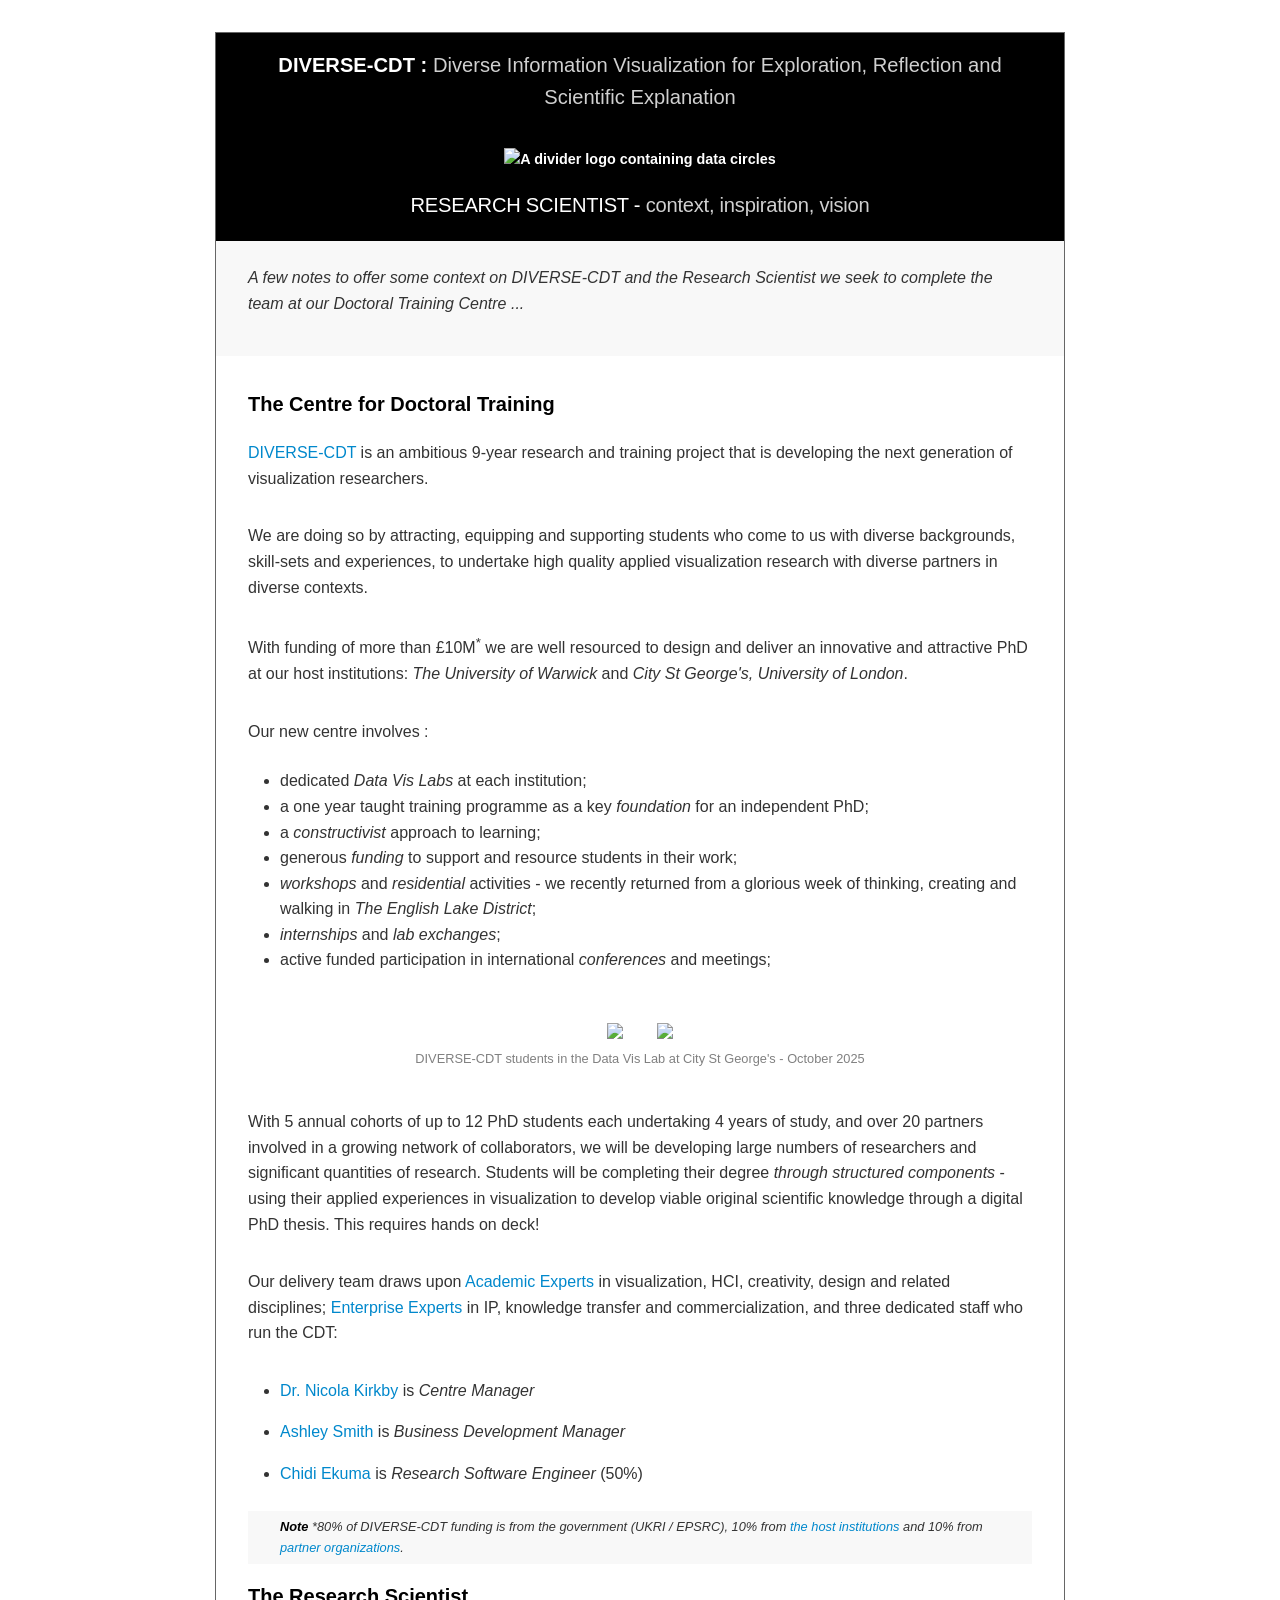
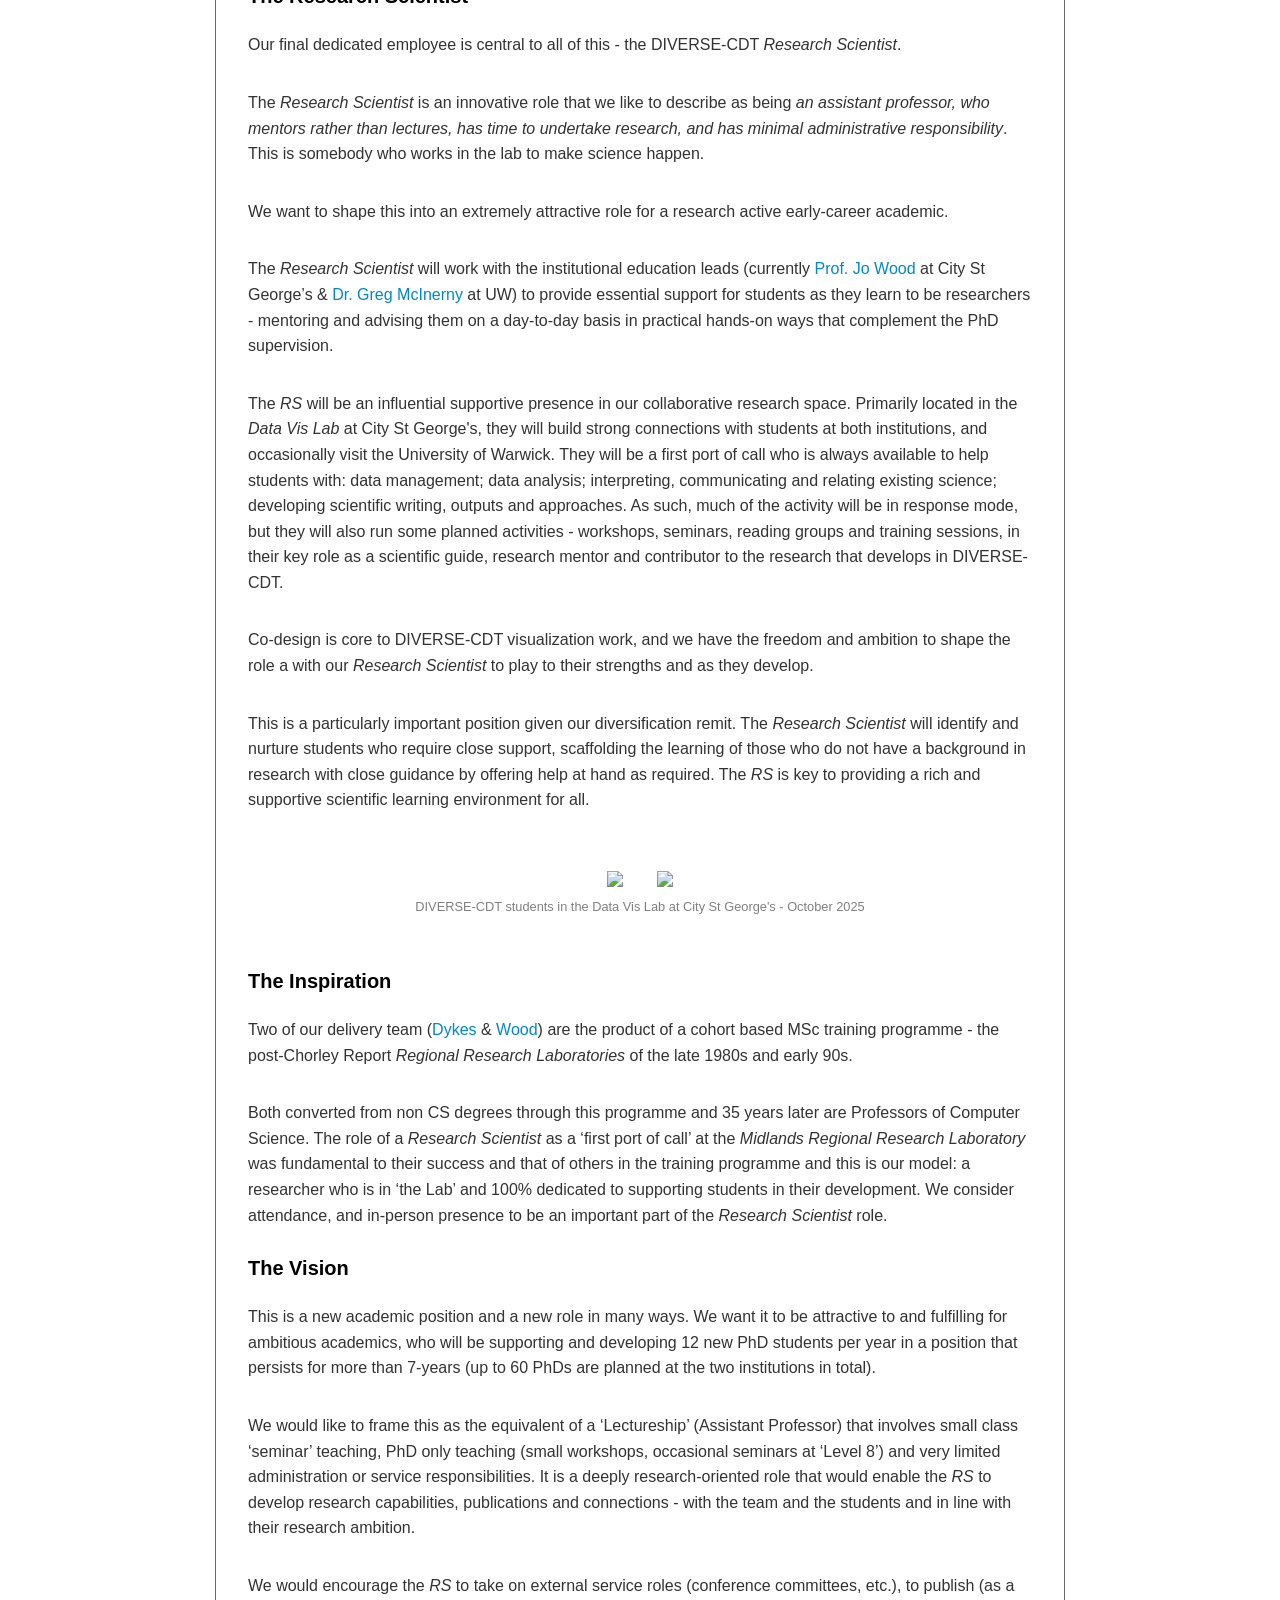
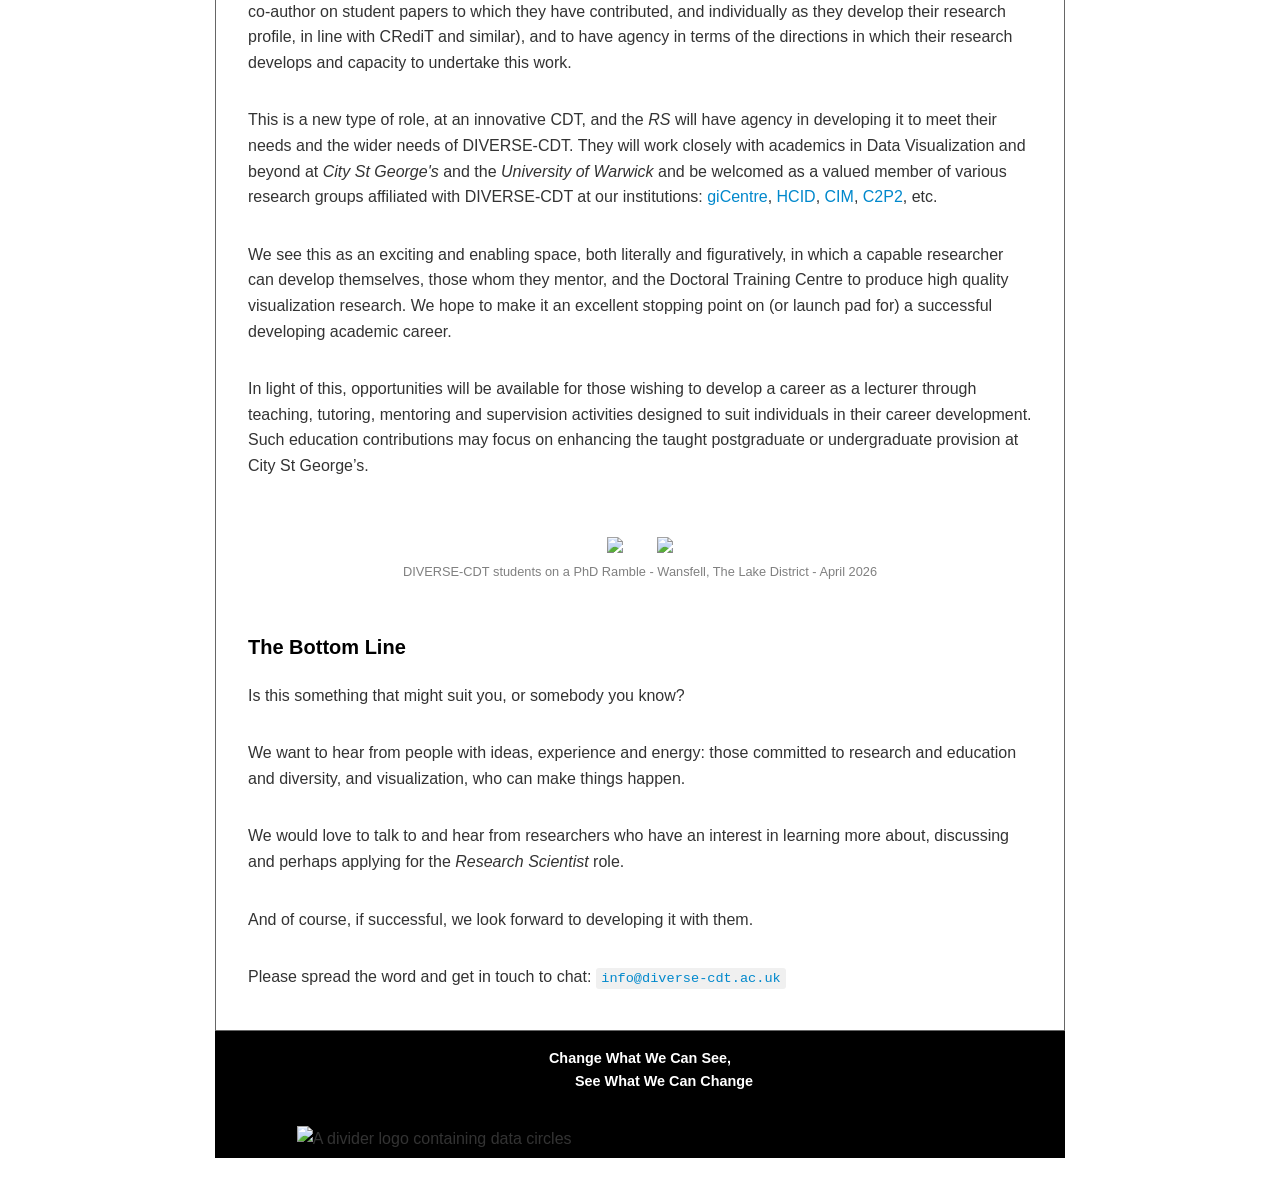
==== docs/researchScientist/index.html @ 960cd1f1 "adds grey sub-title" ====
<!DOCTYPE html><html><head>
      <title>index</title>
      <meta charset="utf-8">
      <meta name="viewport" content="width=device-width, initial-scale=1.0">
      
      <link rel="stylesheet" href="file:////Users/j.dykes/.vscode/extensions/gicentre.markdown-preview-enhanced-with-litvis-0.31.0/node_modules/mume-with-litvis/dependencies/katex/katex.min.css">
      
      
      
      
      
      
      
      
      
      <style>
      /**
 * prism.js Github theme based on GitHub's theme.
 * @author Sam Clarke
 */
code[class*="language-"],
pre[class*="language-"] {
  color: #333;
  background: none;
  font-family: Consolas, "Liberation Mono", Menlo, Courier, monospace;
  text-align: left;
  white-space: pre;
  word-spacing: normal;
  word-break: normal;
  word-wrap: normal;
  line-height: 1.4;

  -moz-tab-size: 8;
  -o-tab-size: 8;
  tab-size: 8;

  -webkit-hyphens: none;
  -moz-hyphens: none;
  -ms-hyphens: none;
  hyphens: none;
}

/* Code blocks */
pre[class*="language-"] {
  padding: .8em;
  overflow: auto;
  /* border: 1px solid #ddd; */
  border-radius: 3px;
  /* background: #fff; */
  background: #f5f5f5;
}

/* Inline code */
:not(pre) > code[class*="language-"] {
  padding: .1em;
  border-radius: .3em;
  white-space: normal;
  background: #f5f5f5;
}

.token.comment,
.token.blockquote {
  color: #969896;
}

.token.cdata {
  color: #183691;
}

.token.doctype,
.token.punctuation,
.token.variable,
.token.macro.property {
  color: #333;
}

.token.operator,
.token.important,
.token.keyword,
.token.rule,
.token.builtin {
  color: #a71d5d;
}

.token.string,
.token.url,
.token.regex,
.token.attr-value {
  color: #183691;
}

.token.property,
.token.number,
.token.boolean,
.token.entity,
.token.atrule,
.token.constant,
.token.symbol,
.token.command,
.token.code {
  color: #0086b3;
}

.token.tag,
.token.selector,
.token.prolog {
  color: #63a35c;
}

.token.function,
.token.namespace,
.token.pseudo-element,
.token.class,
.token.class-name,
.token.pseudo-class,
.token.id,
.token.url-reference .token.variable,
.token.attr-name {
  color: #795da3;
}

.token.entity {
  cursor: help;
}

.token.title,
.token.title .token.punctuation {
  font-weight: bold;
  color: #1d3e81;
}

.token.list {
  color: #ed6a43;
}

.token.inserted {
  background-color: #eaffea;
  color: #55a532;
}

.token.deleted {
  background-color: #ffecec;
  color: #bd2c00;
}

.token.bold {
  font-weight: bold;
}

.token.italic {
  font-style: italic;
}


/* JSON */
.language-json .token.property {
  color: #183691;
}

.language-markup .token.tag .token.punctuation {
  color: #333;
}

/* CSS */
code.language-css,
.language-css .token.function {
  color: #0086b3;
}

/* YAML */
.language-yaml .token.atrule {
  color: #63a35c;
}

code.language-yaml {
  color: #183691;
}

/* Ruby */
.language-ruby .token.function {
  color: #333;
}

/* Markdown */
.language-markdown .token.url {
  color: #795da3;
}

/* Makefile */
.language-makefile .token.symbol {
  color: #795da3;
}

.language-makefile .token.variable {
  color: #183691;
}

.language-makefile .token.builtin {
  color: #0086b3;
}

/* Bash */
.language-bash .token.keyword {
  color: #0086b3;
}

/* highlight */
pre[data-line] {
  position: relative;
  padding: 1em 0 1em 3em;
}
pre[data-line] .line-highlight-wrapper {
  position: absolute;
  top: 0;
  left: 0;
  background-color: transparent;
  display: block;
  width: 100%;
}

pre[data-line] .line-highlight {
  position: absolute;
  left: 0;
  right: 0;
  padding: inherit 0;
  margin-top: 1em;
  background: hsla(24, 20%, 50%,.08);
  background: linear-gradient(to right, hsla(24, 20%, 50%,.1) 70%, hsla(24, 20%, 50%,0));
  pointer-events: none;
  line-height: inherit;
  white-space: pre;
}

pre[data-line] .line-highlight:before, 
pre[data-line] .line-highlight[data-end]:after {
  content: attr(data-start);
  position: absolute;
  top: .4em;
  left: .6em;
  min-width: 1em;
  padding: 0 .5em;
  background-color: hsla(24, 20%, 50%,.4);
  color: hsl(24, 20%, 95%);
  font: bold 65%/1.5 sans-serif;
  text-align: center;
  vertical-align: .3em;
  border-radius: 999px;
  text-shadow: none;
  box-shadow: 0 1px white;
}

pre[data-line] .line-highlight[data-end]:after {
  content: attr(data-end);
  top: auto;
  bottom: .4em;
}html body{font-family:"Helvetica Neue",Helvetica,"Segoe UI",Arial,freesans,sans-serif;font-size:16px;line-height:1.6;color:#333;background-color:#fff;overflow:initial;box-sizing:border-box;word-wrap:break-word}html body>:first-child{margin-top:0}html body h1,html body h2,html body h3,html body h4,html body h5,html body h6{line-height:1.2;margin-top:1em;margin-bottom:16px;color:#000}html body h1{font-size:2.25em;font-weight:300;padding-bottom:.3em}html body h2{font-size:1.75em;font-weight:400;padding-bottom:.3em}html body h3{font-size:1.5em;font-weight:500}html body h4{font-size:1.25em;font-weight:600}html body h5{font-size:1.1em;font-weight:600}html body h6{font-size:1em;font-weight:600}html body h1,html body h2,html body h3,html body h4,html body h5{font-weight:600}html body h5{font-size:1em}html body h6{color:#5c5c5c}html body strong{color:#000}html body del{color:#5c5c5c}html body a:not([href]){color:inherit;text-decoration:none}html body a{color:#08c;text-decoration:none}html body a:hover{color:#00a3f5;text-decoration:none}html body img{max-width:100%}html body>p{margin-top:0;margin-bottom:16px;word-wrap:break-word}html body>ul,html body>ol{margin-bottom:16px}html body ul,html body ol{padding-left:2em}html body ul.no-list,html body ol.no-list{padding:0;list-style-type:none}html body ul ul,html body ul ol,html body ol ol,html body ol ul{margin-top:0;margin-bottom:0}html body li{margin-bottom:0}html body li.task-list-item{list-style:none}html body li>p{margin-top:0;margin-bottom:0}html body .task-list-item-checkbox{margin:0 .2em .25em -1.8em;vertical-align:middle}html body .task-list-item-checkbox:hover{cursor:pointer}html body blockquote{margin:16px 0;font-size:inherit;padding:0 15px;color:#5c5c5c;background-color:#f0f0f0;border-left:4px solid #d6d6d6}html body blockquote>:first-child{margin-top:0}html body blockquote>:last-child{margin-bottom:0}html body hr{height:4px;margin:32px 0;background-color:#d6d6d6;border:0 none}html body table{margin:10px 0 15px 0;border-collapse:collapse;border-spacing:0;display:block;width:100%;overflow:auto;word-break:normal;word-break:keep-all}html body table th{font-weight:bold;color:#000}html body table td,html body table th{border:1px solid #d6d6d6;padding:6px 13px}html body dl{padding:0}html body dl dt{padding:0;margin-top:16px;font-size:1em;font-style:italic;font-weight:bold}html body dl dd{padding:0 16px;margin-bottom:16px}html body code{font-family:Menlo,Monaco,Consolas,'Courier New',monospace;font-size:.85em !important;color:#000;background-color:#f0f0f0;border-radius:3px;padding:.2em 0}html body code::before,html body code::after{letter-spacing:-0.2em;content:"\00a0"}html body pre>code{padding:0;margin:0;font-size:.85em !important;word-break:normal;white-space:pre;background:transparent;border:0}html body .highlight{margin-bottom:16px}html body .highlight pre,html body pre{padding:1em;overflow:auto;font-size:.85em !important;line-height:1.45;border:#d6d6d6;border-radius:3px}html body .highlight pre{margin-bottom:0;word-break:normal}html body pre code,html body pre tt{display:inline;max-width:initial;padding:0;margin:0;overflow:initial;line-height:inherit;word-wrap:normal;background-color:transparent;border:0}html body pre code:before,html body pre tt:before,html body pre code:after,html body pre tt:after{content:normal}html body p,html body blockquote,html body ul,html body ol,html body dl,html body pre{margin-top:0;margin-bottom:16px}html body kbd{color:#000;border:1px solid #d6d6d6;border-bottom:2px solid #c7c7c7;padding:2px 4px;background-color:#f0f0f0;border-radius:3px}@media print{html body{background-color:#fff}html body h1,html body h2,html body h3,html body h4,html body h5,html body h6{color:#000;page-break-after:avoid}html body blockquote{color:#5c5c5c}html body pre{page-break-inside:avoid}html body table{display:table}html body img{display:block;max-width:100%;max-height:100%}html body pre,html body code{word-wrap:break-word;white-space:pre}}.markdown-preview{width:100%;height:100%;box-sizing:border-box}.markdown-preview .pagebreak,.markdown-preview .newpage{page-break-before:always}.markdown-preview pre.line-numbers{position:relative;padding-left:3.8em;counter-reset:linenumber}.markdown-preview pre.line-numbers>code{position:relative}.markdown-preview pre.line-numbers .line-numbers-rows{position:absolute;pointer-events:none;top:1em;font-size:100%;left:0;width:3em;letter-spacing:-1px;border-right:1px solid #999;-webkit-user-select:none;-moz-user-select:none;-ms-user-select:none;user-select:none}.markdown-preview pre.line-numbers .line-numbers-rows>span{pointer-events:none;display:block;counter-increment:linenumber}.markdown-preview pre.line-numbers .line-numbers-rows>span:before{content:counter(linenumber);color:#999;display:block;padding-right:.8em;text-align:right}.markdown-preview .mathjax-exps .MathJax_Display{text-align:center !important}.markdown-preview:not([for="preview"]) .code-chunk .btn-group{display:none}.markdown-preview:not([for="preview"]) .code-chunk .status{display:none}.markdown-preview:not([for="preview"]) .code-chunk .output-div{margin-bottom:16px}.markdown-preview .md-toc{padding:0}.markdown-preview .md-toc .md-toc-link-wrapper .md-toc-link{display:inline;padding:.25rem 0}.markdown-preview .md-toc .md-toc-link-wrapper .md-toc-link p,.markdown-preview .md-toc .md-toc-link-wrapper .md-toc-link div{display:inline}.markdown-preview .md-toc .md-toc-link-wrapper.highlighted .md-toc-link{font-weight:800}.scrollbar-style::-webkit-scrollbar{width:8px}.scrollbar-style::-webkit-scrollbar-track{border-radius:10px;background-color:transparent}.scrollbar-style::-webkit-scrollbar-thumb{border-radius:5px;background-color:rgba(150,150,150,0.66);border:4px solid rgba(150,150,150,0.66);background-clip:content-box}html body[for="html-export"]:not([data-presentation-mode]){position:relative;width:100%;height:100%;top:0;left:0;margin:0;padding:0;overflow:auto}html body[for="html-export"]:not([data-presentation-mode]) .markdown-preview{position:relative;top:0}@media screen and (min-width:914px){html body[for="html-export"]:not([data-presentation-mode]) .markdown-preview{padding:2em calc(50% - 457px + 2em)}}@media screen and (max-width:914px){html body[for="html-export"]:not([data-presentation-mode]) .markdown-preview{padding:2em}}@media screen and (max-width:450px){html body[for="html-export"]:not([data-presentation-mode]) .markdown-preview{font-size:14px !important;padding:1em}}@media print{html body[for="html-export"]:not([data-presentation-mode]) #sidebar-toc-btn{display:none}}html body[for="html-export"]:not([data-presentation-mode]) #sidebar-toc-btn{position:fixed;bottom:8px;left:8px;font-size:28px;cursor:pointer;color:inherit;z-index:99;width:32px;text-align:center;opacity:.4}html body[for="html-export"]:not([data-presentation-mode])[html-show-sidebar-toc] #sidebar-toc-btn{opacity:1}html body[for="html-export"]:not([data-presentation-mode])[html-show-sidebar-toc] .md-sidebar-toc{position:fixed;top:0;left:0;width:300px;height:100%;padding:32px 0 48px 0;font-size:14px;box-shadow:0 0 4px rgba(150,150,150,0.33);box-sizing:border-box;overflow:auto;background-color:inherit}html body[for="html-export"]:not([data-presentation-mode])[html-show-sidebar-toc] .md-sidebar-toc::-webkit-scrollbar{width:8px}html body[for="html-export"]:not([data-presentation-mode])[html-show-sidebar-toc] .md-sidebar-toc::-webkit-scrollbar-track{border-radius:10px;background-color:transparent}html body[for="html-export"]:not([data-presentation-mode])[html-show-sidebar-toc] .md-sidebar-toc::-webkit-scrollbar-thumb{border-radius:5px;background-color:rgba(150,150,150,0.66);border:4px solid rgba(150,150,150,0.66);background-clip:content-box}html body[for="html-export"]:not([data-presentation-mode])[html-show-sidebar-toc] .md-sidebar-toc a{text-decoration:none}html body[for="html-export"]:not([data-presentation-mode])[html-show-sidebar-toc] .md-sidebar-toc .md-toc{padding:0 16px}html body[for="html-export"]:not([data-presentation-mode])[html-show-sidebar-toc] .md-sidebar-toc .md-toc .md-toc-link-wrapper .md-toc-link{display:inline;padding:.25rem 0}html body[for="html-export"]:not([data-presentation-mode])[html-show-sidebar-toc] .md-sidebar-toc .md-toc .md-toc-link-wrapper .md-toc-link p,html body[for="html-export"]:not([data-presentation-mode])[html-show-sidebar-toc] .md-sidebar-toc .md-toc .md-toc-link-wrapper .md-toc-link div{display:inline}html body[for="html-export"]:not([data-presentation-mode])[html-show-sidebar-toc] .md-sidebar-toc .md-toc .md-toc-link-wrapper.highlighted .md-toc-link{font-weight:800}html body[for="html-export"]:not([data-presentation-mode])[html-show-sidebar-toc] .markdown-preview{left:300px;width:calc(100% -  300px);padding:2em calc(50% - 457px -  300px/2);margin:0;box-sizing:border-box}@media screen and (max-width:1274px){html body[for="html-export"]:not([data-presentation-mode])[html-show-sidebar-toc] .markdown-preview{padding:2em}}@media screen and (max-width:450px){html body[for="html-export"]:not([data-presentation-mode])[html-show-sidebar-toc] .markdown-preview{width:100%}}html body[for="html-export"]:not([data-presentation-mode]):not([html-show-sidebar-toc]) .markdown-preview{left:50%;transform:translateX(-50%)}html body[for="html-export"]:not([data-presentation-mode]):not([html-show-sidebar-toc]) .md-sidebar-toc{display:none}
/* Please visit the URL below for more information: */
/*   https://shd101wyy.github.io/markdown-preview-enhanced/#/customize-css */

      </style>
    </head>
    <body for="html-export">
      <div class="mume markdown-preview  ">
      
  <link href="https://fonts.googleapis.com/css2?family=Roboto&amp;display=swap" rel="stylesheet">
<style>
  body{font-family: 'Roboto', sans-serif; background-color:#f9f9f9}
    img {margin:1px; padding:1px; border:0px dashed #e0e0e0}
    p {padding-top:0.5em; padding-bottom:0.5em}
    h1 a {display:none}
    .footer {color:rgba(0,0,0,0) !important; font-size:0px}
    .footer a {color:rgba(0,0,0,0) !important; font-size:0px}
    .footer #text {display:none !important; font-size:0px}
    .footer a {display:none !important; font-size:0px}
    hr {height:10px; color:#f0c0c0; border:1px dashed #f0f0f0}
    /* h2 {background-color:#50ff6030; color:#f0f0f030; padding:0.5rem 2rem 0.5rem 2rem} */
</style>
<div style="border:1px solid #666; box-sizing: border-box; padding:0.rem; margin:0px">
<!-- <span id="edge" style="padding:0rem 1rem 0.px 1rem; margin:0px; background-color:#fdfd0d;display:block" markdown=1> -->
<span id="top" style="text-align:center; background-color:#000; color:#fff; padding:1rem 5% 0.25rem  5%; margin:0px;   letter-spacing: 20%; font-size:90%; font-weight:bold; display:block" markdown="1">
<span style="font-size:140%">DIVERSE-CDT : <span style="color:#d0d0d0; font-weight:normal">Diverse Information Visualization for Exploration, Reflection and Scientific Explanation</span>
<br><br></span>
<img alt="A divider logo containing data circles" src="https://jsndyks.github.io/diverse-cdt/eurovis/img/euroVis2026.logolong01.png" width="90%" style="margin-left:5%;margin-right:5%">
<span style="font-size:140%;display:block;padding:1rem 0rem 1rem 0rem;letter-spacing: -0.25px"><span style="color:#ffffff; font-weight:normal;">RESEARCH SCIENTIST - <span style="color:#d0d0d0">context, inspiration, vision</span></span></span>
</span>
<span style="display:block;padding:1rem 2rem 1rem 2rem; background-color:#f8f8f8; margin:0px">
<p><em>A few notes to offer some context on DIVERSE-CDT and the Research Scientist we seek to complete the team at our Doctoral Training Centre ...</em></p>
</span>
<!-- ## DIVERSE-CDT - Research Scientist Role -->
<span style="display:block;padding:1rem 2rem 1rem 2rem">
<h4>The Centre for Doctoral Training</h4>
<p><a href="https://diverse-cdt.ac.uk/">DIVERSE-CDT</a> is an ambitious 9-year research and training project that is developing the next generation of visualization researchers.</p>
<p>We are doing so by attracting, equipping and supporting students who come to us with diverse backgrounds, skill-sets and experiences, to undertake high quality applied visualization research with diverse partners in diverse contexts.</p>
<p>With funding of more than &#xA3;10M<sup>*</sup> we are well resourced to design and deliver an innovative and attractive PhD at our host institutions: <em>The University of Warwick</em> and <em>City St George&apos;s, University of London</em>.</p>
<p>Our new centre involves :</p>
<ul>
<li>dedicated <em>Data Vis Labs</em> at each institution;</li>
<li>a one year taught training programme as a key <em>foundation</em> for an independent PhD;</li>
<li>a <em>constructivist</em> approach to learning;</li>
<li>generous <em>funding</em> to support and resource students in their work;</li>
<li><em>workshops</em> and <em>residential</em> activities - we recently returned from a glorious week of thinking, creating and walking in <em>The English Lake District</em>;</li>
<li><em>internships</em> and <em>lab exchanges</em>;</li>
<li>active funded participation in international <em>conferences</em> and meetings;</li>
</ul>
<div style="padding:1rem 0rem 1rem 0rem; text-align:center">
<figure>
<img src="https://jsndyks.github.io/diverse-cdt/researchScientist/img/rs.rr.jpeg" width="46%" style="margin-left:0%;margin-right:2%">
<img src="https://jsndyks.github.io/diverse-cdt/researchScientist/img/rs.io.jpeg" width="46%" style="margin-left:2%;margin-right:0%">
<figcaption style="font-size:80%; color:#808080; text-align:center; width:100%">DIVERSE-CDT students in the Data Vis Lab at City St George&apos;s - October 2025</figcaption>
</figure>
</div>
<p>With 5 annual cohorts of up to 12 PhD students each undertaking 4 years of study, and over 20 partners involved in a growing network of collaborators, we will be developing large numbers of researchers and significant quantities of research. Students will be completing their degree <em>through structured components</em> - using their applied experiences in visualization to develop viable original scientific knowledge through a digital PhD thesis. This requires hands on deck!</p>
<p>Our delivery team draws upon <a href="https://diverse-cdt.ac.uk/leadership/">Academic Experts</a> in visualization, HCI, creativity, design and related disciplines; <a href="https://diverse-cdt.ac.uk/leadership/">Enterprise Experts</a> in IP, knowledge transfer and commercialization, and three dedicated staff who run the CDT:</p>
<ul>
<li>
<p><a href="https://diverse-cdt.ac.uk/team-member/dr-nicola-kirkby-diverse-cdt-centre-manager/">Dr. Nicola Kirkby</a> is <em>Centre Manager</em></p>
</li>
<li>
<p><a href="https://diverse-cdt.ac.uk/team-member/ashley-smith/">Ashley Smith</a> is <em>Business Development Manager</em></p>
</li>
<li>
<p><a href="https://diverse-cdt.ac.uk/team-member/chidi-ekuma/">Chidi Ekuma</a> is <em>Research Software Engineer</em> (50%)</p>
</li>
</ul>
<div style="font-size:80%; background-color:#f8f8f8; padding:0px 2rem 0px 2rem">
<p><em><strong>Note</strong> *80% of DIVERSE-CDT funding is from the government (UKRI / EPSRC), 10% from <a href="https://diverse-cdt.ac.uk/diverse-cdt-partners/">the host institutions</a> and 10% from <a href="https://diverse-cdt.ac.uk/partner-organisations/">partner organizations</a>.</em></p>
</div>
<h4>The Research Scientist</h4>
<p>Our final dedicated employee is central to all of this - the DIVERSE-CDT <em>Research Scientist</em>.</p>
<p>The <em>Research Scientist</em> is an innovative role that we like to describe as being <em>an assistant professor, who mentors rather than lectures, has time to undertake research, and has minimal administrative responsibility</em>. This is somebody who works in the lab to make science happen.</p>
<p>We want to shape this into an extremely attractive role for a research active early-career academic.</p>
<p>The <em>Research Scientist</em> will work with the institutional education leads (currently <a href="https://diverse-cdt.ac.uk/team-member/professor-jo-wood/">Prof. Jo Wood</a> at City St George&#x2019;s &amp; <a href="https://diverse-cdt.ac.uk/team-member/dr-greg-mcinerny/">Dr. Greg McInerny</a> at UW) to provide essential support for students as they learn to be researchers - mentoring and advising them on a day-to-day basis in practical hands-on ways that complement the PhD supervision.</p>
<p>The <em>RS</em> will be an influential supportive presence in our collaborative research space. Primarily located in the <em>Data Vis Lab</em> at City St George&apos;s, they will build strong connections with students at both institutions, and occasionally visit the University of Warwick. They will be a first port of call who is always available to help students with: data management; data analysis; interpreting, communicating and relating existing science;  developing scientific writing, outputs and approaches. As such, much of the activity will be in response mode, but they will also run some planned activities - workshops, seminars, reading groups and training sessions, in their key role as a scientific guide, research mentor and contributor to the research that develops in DIVERSE-CDT.</p>
<p>Co-design is core to DIVERSE-CDT visualization work, and we have the freedom and ambition to shape the role a with our <em>Research Scientist</em> to play to their strengths and as they develop.</p>
<p>This is a particularly important position given our diversification remit. The <em>Research Scientist</em> will identify and nurture students who require close support, scaffolding the learning of those who do not have a background in research with close guidance by offering help at hand as required. The <em>RS</em> is key to providing a rich and supportive scientific learning environment for all.</p>
<div style="padding:1rem 0rem 1rem 0rem; text-align:center">
<figure>
<img src="https://jsndyks.github.io/diverse-cdt/researchScientist/img/rs.am.jpeg" width="46%" style="margin-left:0%;margin-right:2%">
<img src="https://jsndyks.github.io/diverse-cdt/researchScientist/img/rs.sp.jpeg" width="46%" style="margin-left:2%;margin-right:0%">
<figcaption style="font-size:80%; color:#808080; text-align:center; width:100%">DIVERSE-CDT students in the Data Vis Lab at City St George&apos;s - October 2025</figcaption>
</figure>
</div>
<h4 class="mume-header" id="the-inspiration">The Inspiration</h4>

<p>Two of our delivery team (<a href="https://diverse-cdt.ac.uk/team-member/professor-jason-dykes/">Dykes</a> &amp; <a href="https://diverse-cdt.ac.uk/team-member/professor-jo-wood/">Wood</a>) are the product of a cohort based MSc training programme - the post-Chorley Report <em>Regional Research Laboratories</em> of the late 1980s and early 90s.</p>
<p>Both converted from non CS degrees through this programme and 35 years later are Professors of Computer Science. The role of a <em>Research Scientist</em> as a &#x2018;first port of call&#x2019; at the <em>Midlands Regional Research Laboratory</em> was fundamental to their success and that of others in the training programme and this is our model: a researcher who is in &#x2018;the Lab&#x2019; and 100% dedicated to supporting students in their development. We consider attendance, and in-person presence to be an important part of the <em>Research Scientist</em> role.</p>
<h4 class="mume-header" id="the-vision">The Vision</h4>

<p>This is a new academic position and a new role in many ways. We want it to be attractive to and fulfilling for ambitious academics, who will be supporting and developing 12 new PhD students per year in a position that persists for more than 7-years (up to 60 PhDs are planned at the two institutions in total).</p>
<p>We would like to frame this as the equivalent of a &#x2018;Lectureship&#x2019; (Assistant Professor) that involves small class &#x2018;seminar&#x2019; teaching, PhD only teaching (small workshops, occasional seminars at &#x2018;Level 8&#x2019;) and very limited administration or service responsibilities. It is a deeply research-oriented role that would enable the <em>RS</em> to develop research capabilities, publications and connections - with the team and the students and in line with their research ambition.</p>
<p>We would encourage the <em>RS</em> to take on external service roles (conference committees, etc.), to publish (as a co-author on student papers to which they have contributed, and individually as they develop their research profile, in line with CRediT and similar), and to have agency in terms of the directions in which their research develops and capacity to undertake this work.</p>
<p>This is a new type of role, at an innovative CDT, and the <em>RS</em> will have agency in developing it to meet their needs and the wider needs of DIVERSE-CDT. They will work closely with academics in Data Visualization and beyond at <em>City St George&apos;s</em> and the <em>University of Warwick</em> and be welcomed as a valued member of various research groups affiliated with DIVERSE-CDT at our institutions: <a href="https://www.gicentre.net/">giCentre</a>, <a href="https://www.hcid.city/">HCID</a>, <a href="https://warwick.ac.uk/fac/cross_fac/cim/">CIM</a>, <a href="https://www.bayes.citystgeorges.ac.uk/faculties-and-research/centres/creativity">C2P2</a>, etc.</p>
<p>We see this as an exciting and enabling space, both literally and figuratively, in which a capable researcher can develop themselves, those whom they mentor, and the Doctoral Training Centre to produce high quality visualization research. We hope to make it an excellent stopping point on (or launch pad for) a successful developing academic career.</p>
<p>In light of this, opportunities will be available for those wishing to develop a career as a lecturer through teaching, tutoring, mentoring and supervision activities designed to suit individuals in their career development. Such education contributions may focus on enhancing the taught postgraduate or undergraduate provision at City St George&#x2019;s.</p>
<div style="padding:1rem 0rem 1rem 0rem; text-align:center">
<figure>
<img src="https://jsndyks.github.io/diverse-cdt/researchScientist/img/rs.lakes.jpeg" width="46%" style="margin-left:0%;margin-right:2%">
<img src="https://jsndyks.github.io/diverse-cdt/researchScientist/img/rs.fells.jpeg" width="46%" style="margin-left:2%;margin-right:0%">
<figcaption style="font-size:80%; color:#808080; text-align:center; width:100%">DIVERSE-CDT students on a PhD Ramble - Wansfell, The Lake District - April 2026</figcaption>
</figure>
</div>
<h4 class="mume-header" id="the-bottom-line">The Bottom Line</h4>

<p>Is this something that might suit you, or somebody you know?</p>
<p>We want to hear from people with ideas, experience and energy: those committed to research and education and diversity, and visualization, who can make things happen.</p>
<p>We would love to talk to and hear from researchers who have an interest in learning more about, discussing and perhaps applying for the <em>Research Scientist</em> role.</p>
<p>And of course, if successful, we look forward to developing it with them.</p>
<p>Please spread the word and get in touch to chat: <code><a href="mailto:info@diverse-cdt.ac.uk">info@diverse-cdt.ac.uk</a></code></p>
</span></div>
<div style="text-align:center; background-color:#000; color:#fff; padding:1rem 5% 0.25rem  5%; margin:0;   letter-spacing: 20%; font-size:90%; font-weight:bold">
Change What We Can See,<br>&#xA0;&#xA0;&#xA0;&#xA0;&#xA0;&#xA0;&#xA0;&#xA0;&#xA0;&#xA0;&#xA0;&#xA0;See What We Can Change
<br><br></div>
<div style="padding:0.25rem 5% 0.25rem  5%; margin:0; background-color:#000">
<img alt="A divider logo containing data circles" src="https://jsndyks.github.io/diverse-cdt/eurovis/img/euroVis2026.logolong02.png" width="90%" style="margin-left:5%;margin-right:5%">
</div>

      </div>
      
      
    
    
    
    
    
    
    
    
  
    </body></html>
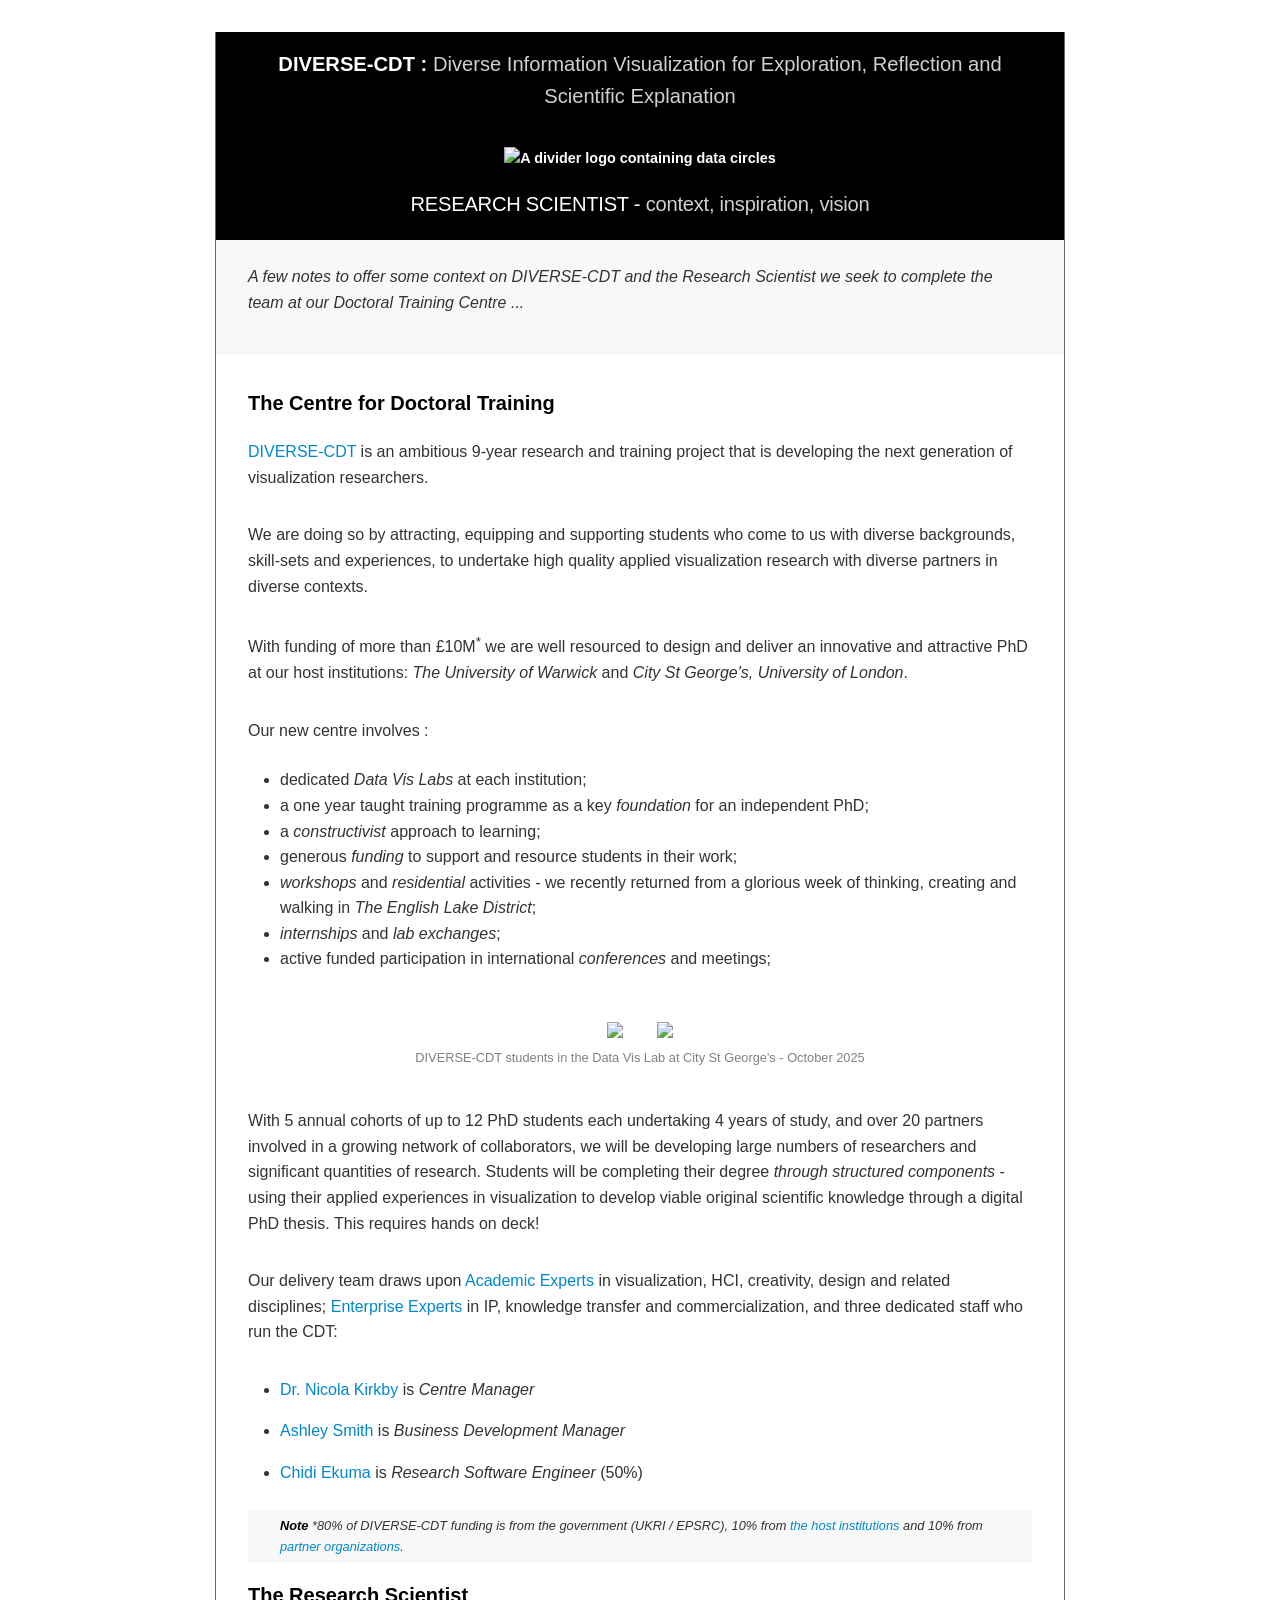
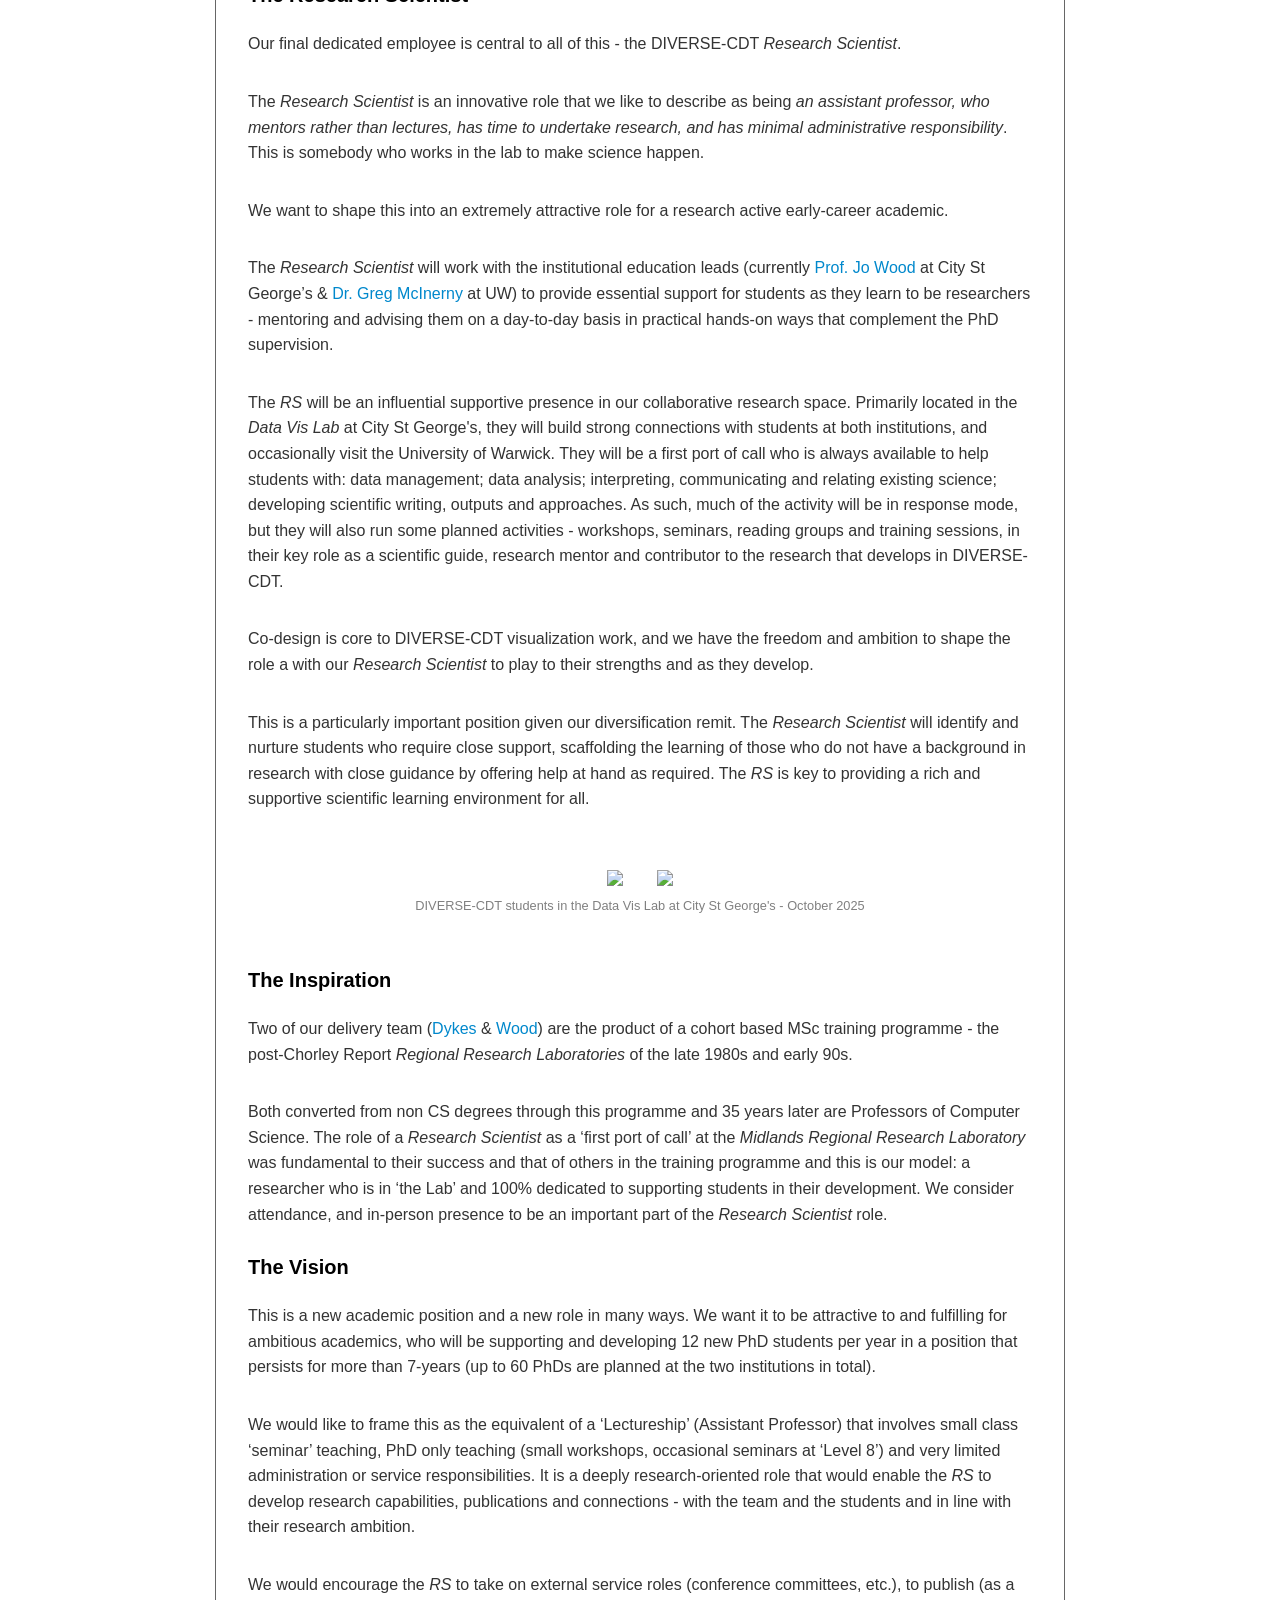
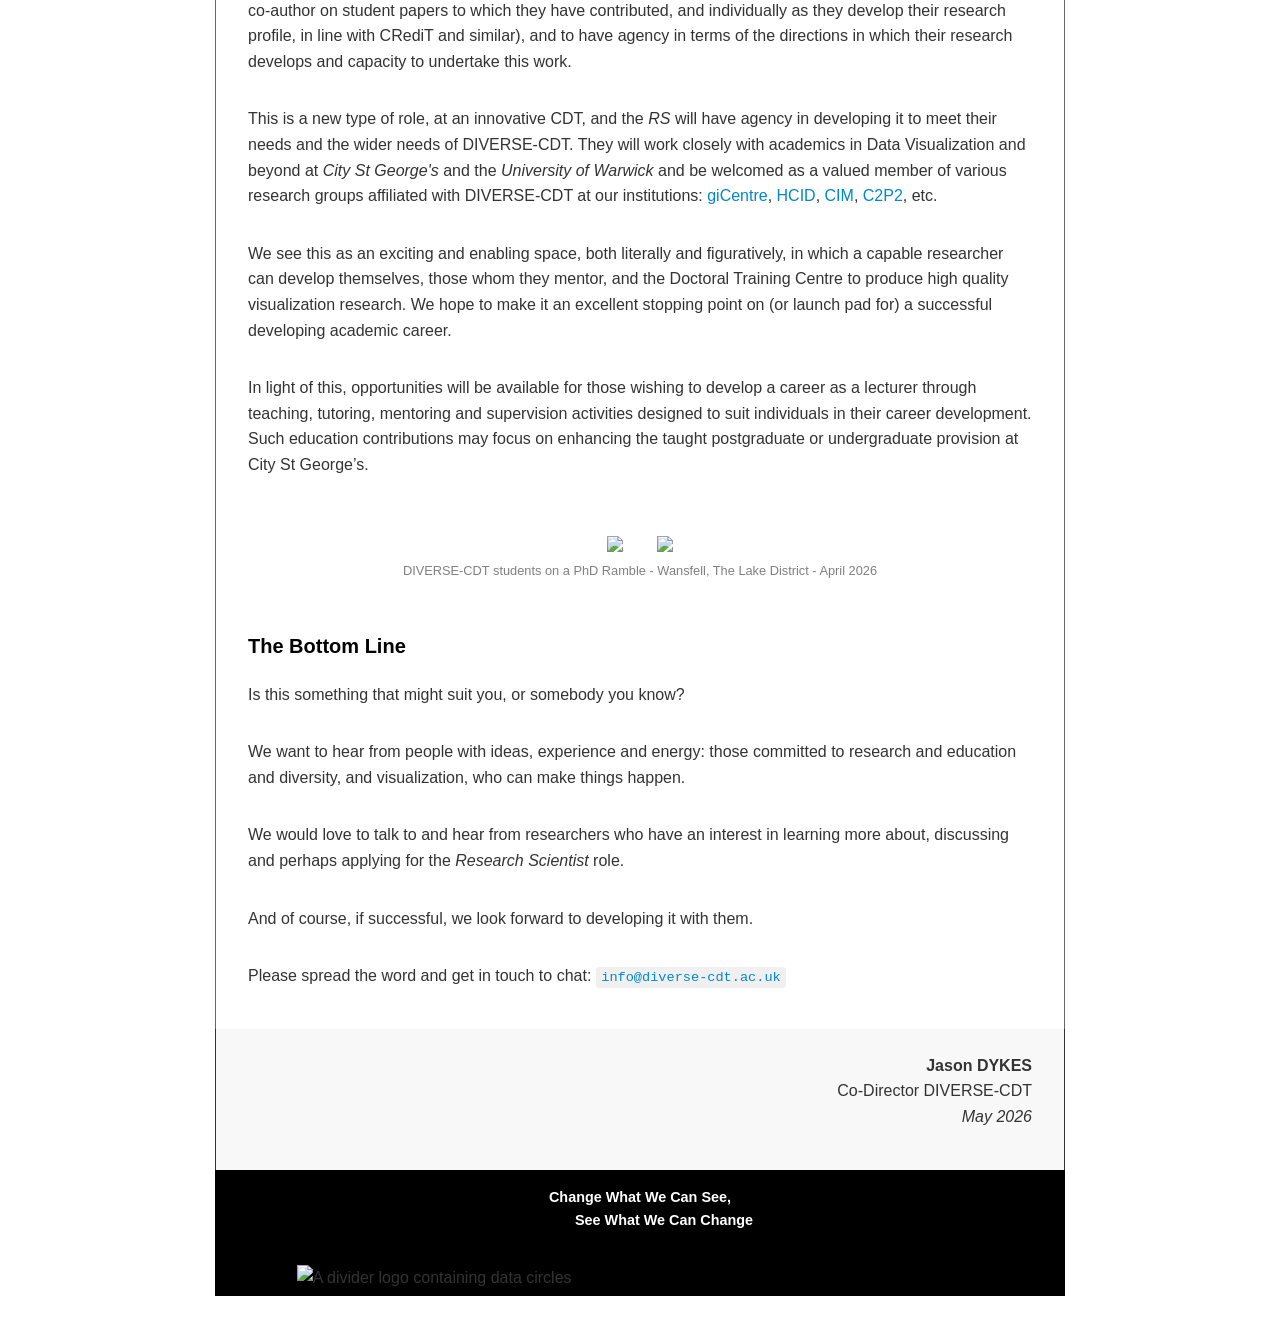
==== commit f8bf9ce6: "updates borders" ====
--- a/docs/researchScientist/index.html
+++ b/docs/researchScientist/index.html
@@ -275,7 +275,7 @@
     hr {height:10px; color:#f0c0c0; border:1px dashed #f0f0f0}
     /* h2 {background-color:#50ff6030; color:#f0f0f030; padding:0.5rem 2rem 0.5rem 2rem} */
 </style>
-<div style="border:1px solid #666; box-sizing: border-box; padding:0.rem; margin:0px">
+<div style="border:1px solid #666; box-sizing: border-box; padding:0.rem; margin:0px; border-top:none; border-bottom:none">
 <!-- <span id="edge" style="padding:0rem 1rem 0.px 1rem; margin:0px; background-color:#fdfd0d;display:block" markdown=1> -->
 <span id="top" style="text-align:center; background-color:#000; color:#fff; padding:1rem 5% 0.25rem  5%; margin:0px;   letter-spacing: 20%; font-size:90%; font-weight:bold; display:block" markdown="1">
 <span style="font-size:140%">DIVERSE-CDT : <span style="color:#d0d0d0; font-weight:normal">Diverse Information Visualization for Exploration, Reflection and Scientific Explanation</span>
@@ -367,6 +367,9 @@
 <p>And of course, if successful, we look forward to developing it with them.</p>
 <p>Please spread the word and get in touch to chat: <code><a href="mailto:info@diverse-cdt.ac.uk">info@diverse-cdt.ac.uk</a></code></p>
 </span></div>
+<span style="display:block;padding:1rem 2rem 1rem 2rem; background-color:#f8f8f8; margin:0px; text-align:right; border:none; border-left:1px solid; border-right:1px solid;">
+<p><b>Jason DYKES</b><br>Co-Director DIVERSE-CDT<br><i>May 2026</i></p>
+</span>
 <div style="text-align:center; background-color:#000; color:#fff; padding:1rem 5% 0.25rem  5%; margin:0;   letter-spacing: 20%; font-size:90%; font-weight:bold">
 Change What We Can See,<br>&#xA0;&#xA0;&#xA0;&#xA0;&#xA0;&#xA0;&#xA0;&#xA0;&#xA0;&#xA0;&#xA0;&#xA0;See What We Can Change
 <br><br></div>
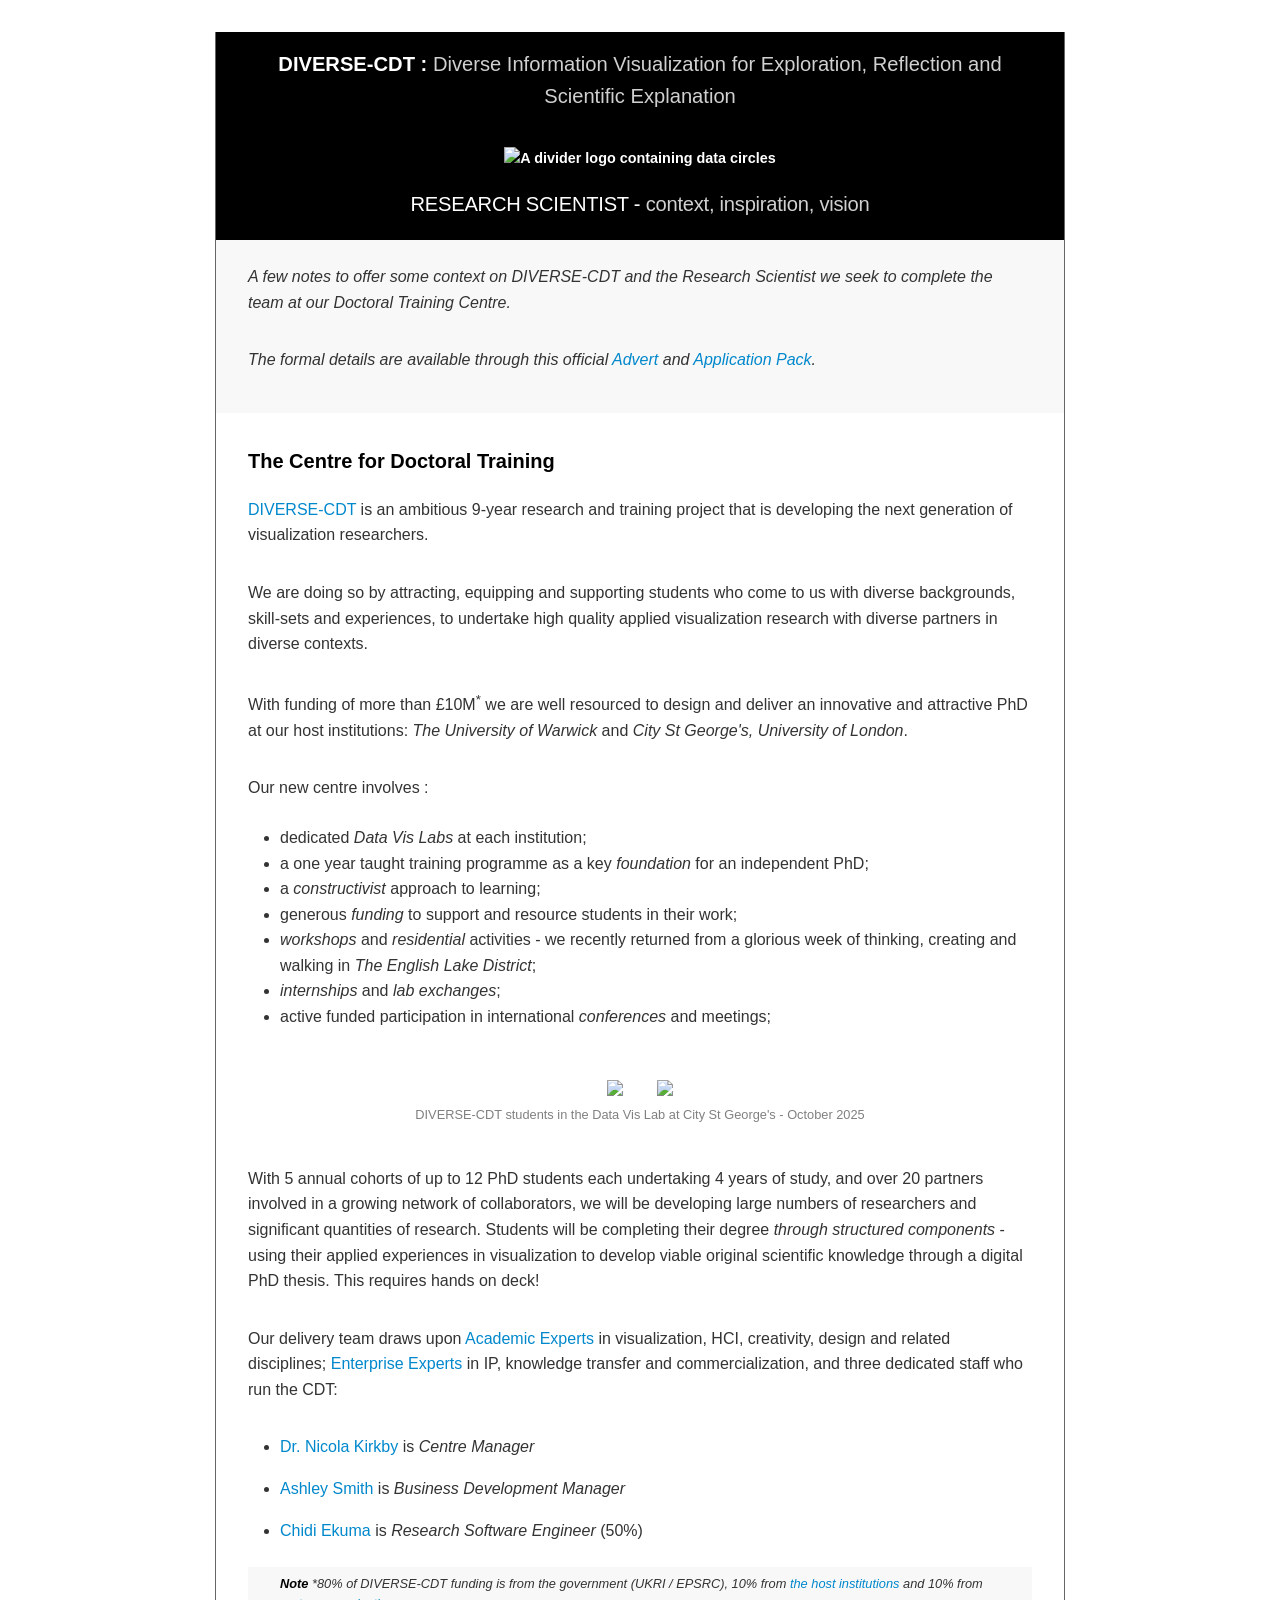
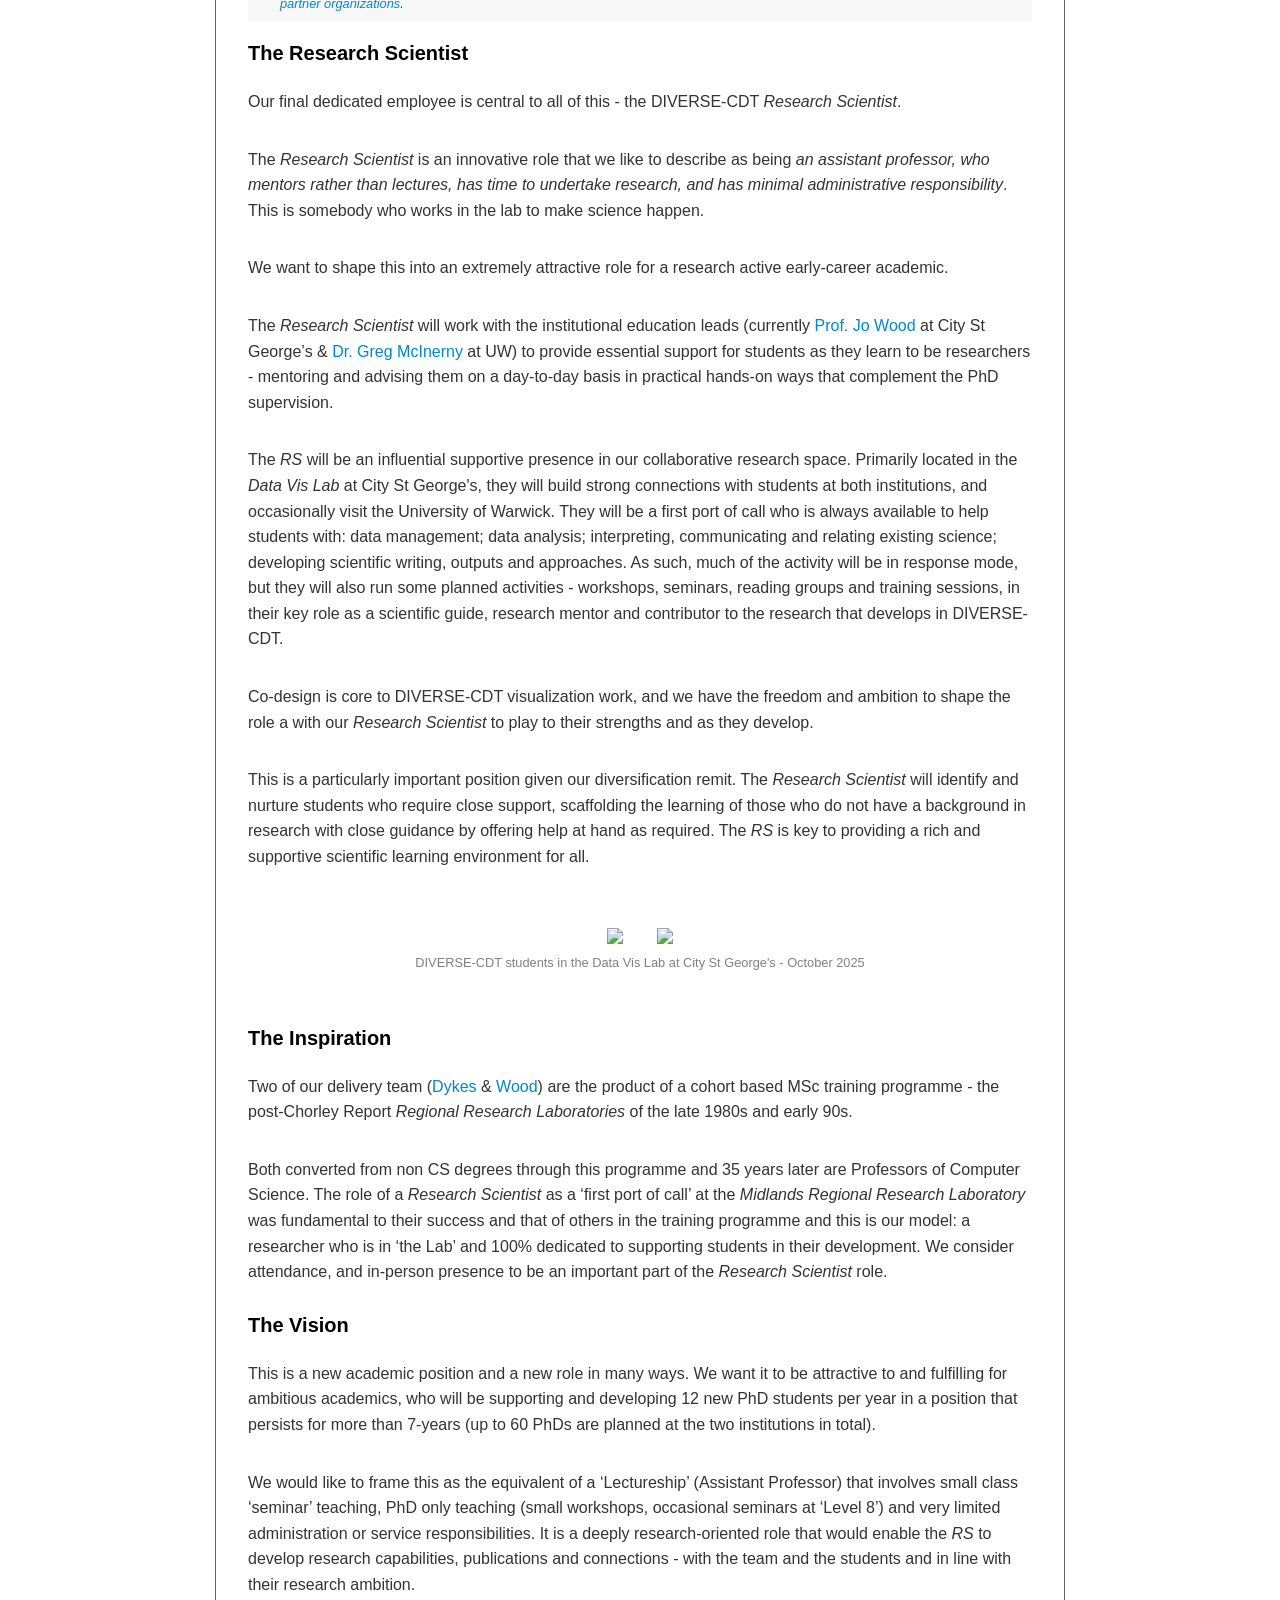
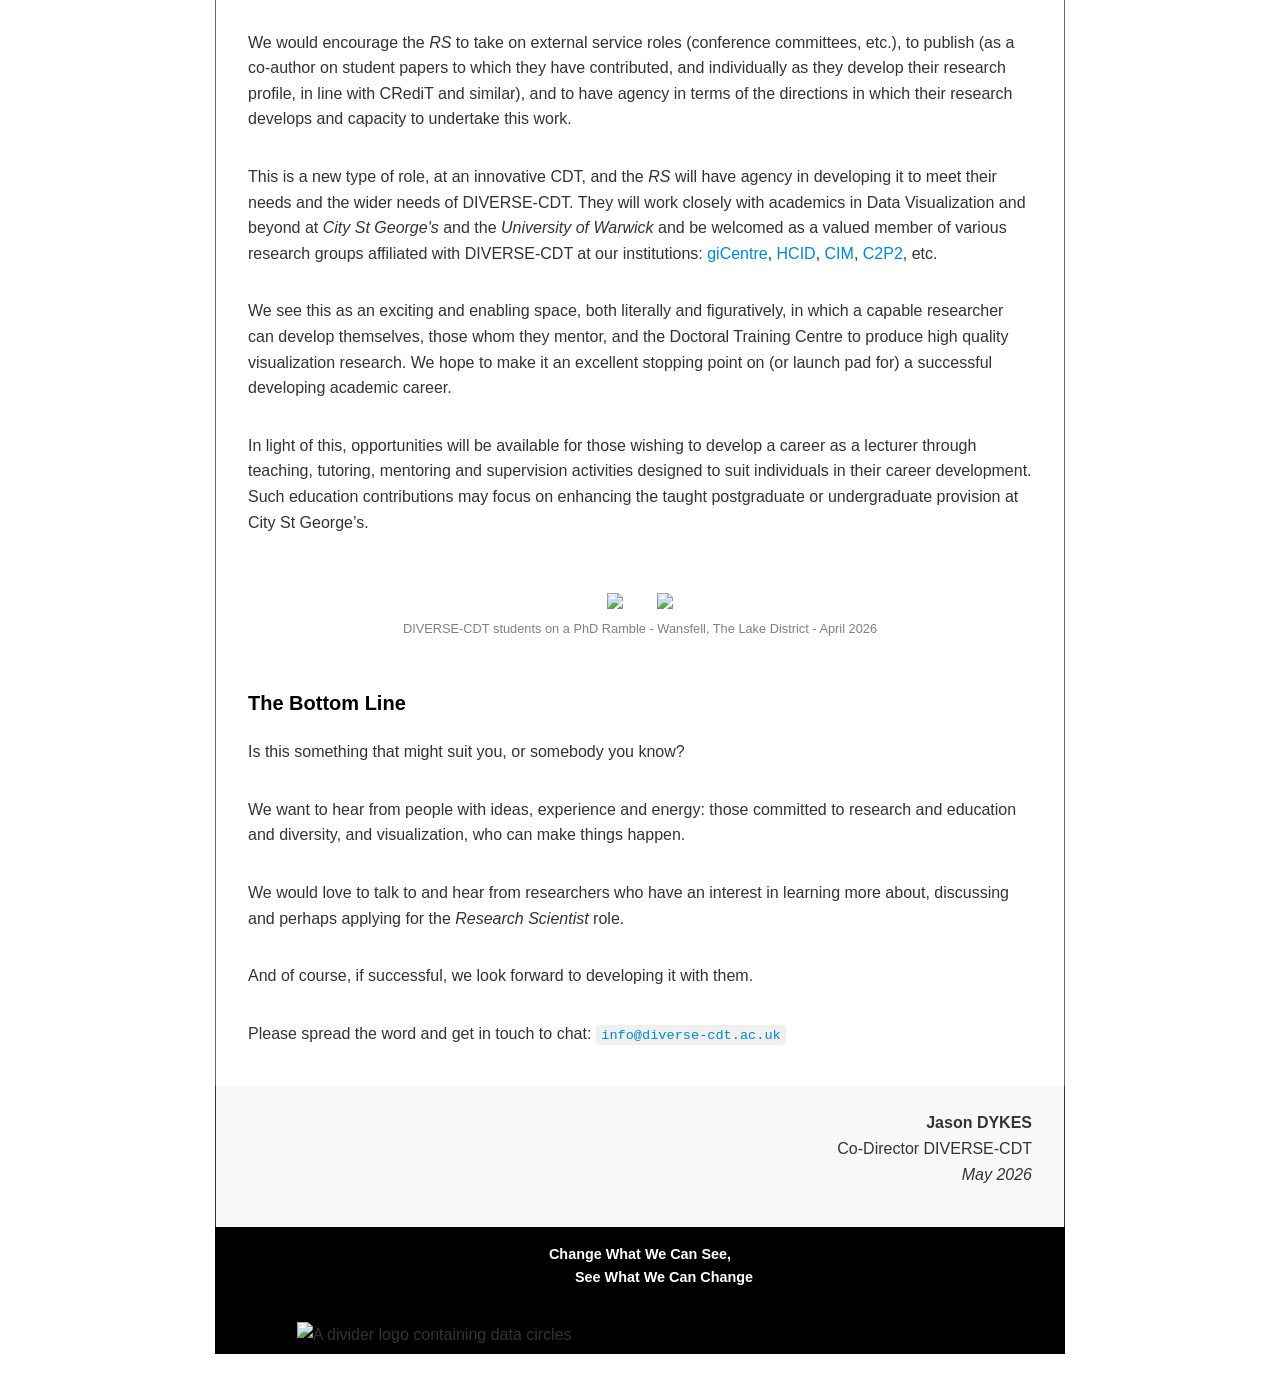
==== commit 6297dc4b: "adds HTML page" ====
--- a/docs/researchScientist/index.html
+++ b/docs/researchScientist/index.html
@@ -263,6 +263,7 @@
       <div class="mume markdown-preview  ">
       
   <link href="https://fonts.googleapis.com/css2?family=Roboto&amp;display=swap" rel="stylesheet">
+  <title>DIVERSE-CDT : Research Scientist</title>
 <style>
   body{font-family: 'Roboto', sans-serif; background-color:#f9f9f9}
     img {margin:1px; padding:1px; border:0px dashed #e0e0e0}
@@ -284,7 +285,8 @@
 <span style="font-size:140%;display:block;padding:1rem 0rem 1rem 0rem;letter-spacing: -0.25px"><span style="color:#ffffff; font-weight:normal;">RESEARCH SCIENTIST - <span style="color:#d0d0d0">context, inspiration, vision</span></span></span>
 </span>
 <span style="display:block;padding:1rem 2rem 1rem 2rem; background-color:#f8f8f8; margin:0px">
-<p><em>A few notes to offer some context on DIVERSE-CDT and the Research Scientist we seek to complete the team at our Doctoral Training Centre ...</em></p>
+<p><em>A few notes to offer some context on DIVERSE-CDT and the Research Scientist we seek to complete the team at our Doctoral Training Centre.</em></p>
+<p><em>The formal details are available through this official <a href="https://jobs.citystgeorges.ac.uk/en/sites/CX_1001#en/sites/CX_1001/job/100188/">Advert</a> and <a href="https://cityuni.sharepoint.com/sites/cs_recruitdirectory/Shared%20Documents/Forms/AllItems.aspx?id=%2Fsites%2Fcs%5Frecruitdirectory%2FShared%20Documents%2FJob%20Descriptions%20PDF%2FOracle%2F100188%20Research%20Scientist%20JD%2Epdf&amp;parent=%2Fsites%2Fcs%5Frecruitdirectory%2FShared%20Documents%2FJob%20Descriptions%20PDF%2FOracle&amp;p=true&amp;ct=1780913704045&amp;or=OWA%2DNT%2DMail&amp;cid=02eae1ca%2D5da9%2Df76c%2Dd323%2D90ba1fbd2e42&amp;ga=1&amp;LOF=1">Application Pack</a>.</em></p>
 </span>
 <!-- ## DIVERSE-CDT - Research Scientist Role -->
 <span style="display:block;padding:1rem 2rem 1rem 2rem">
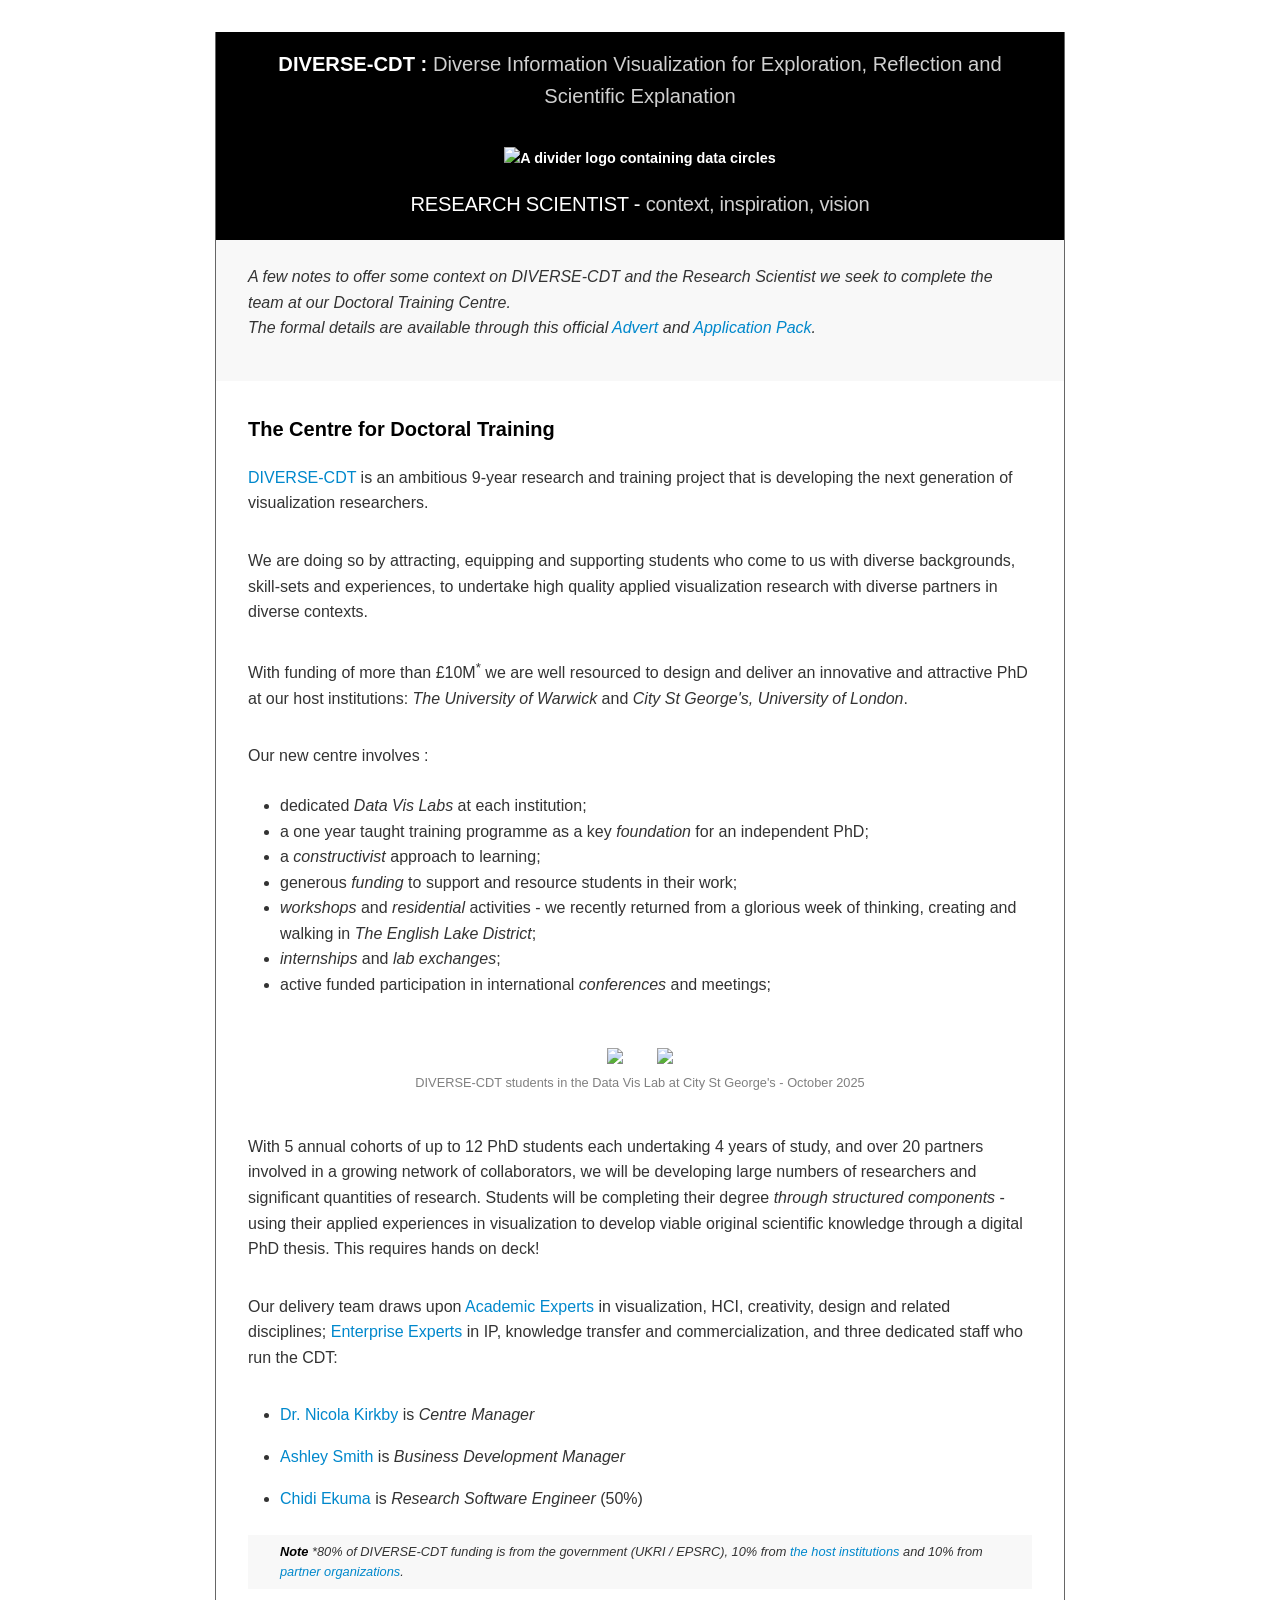
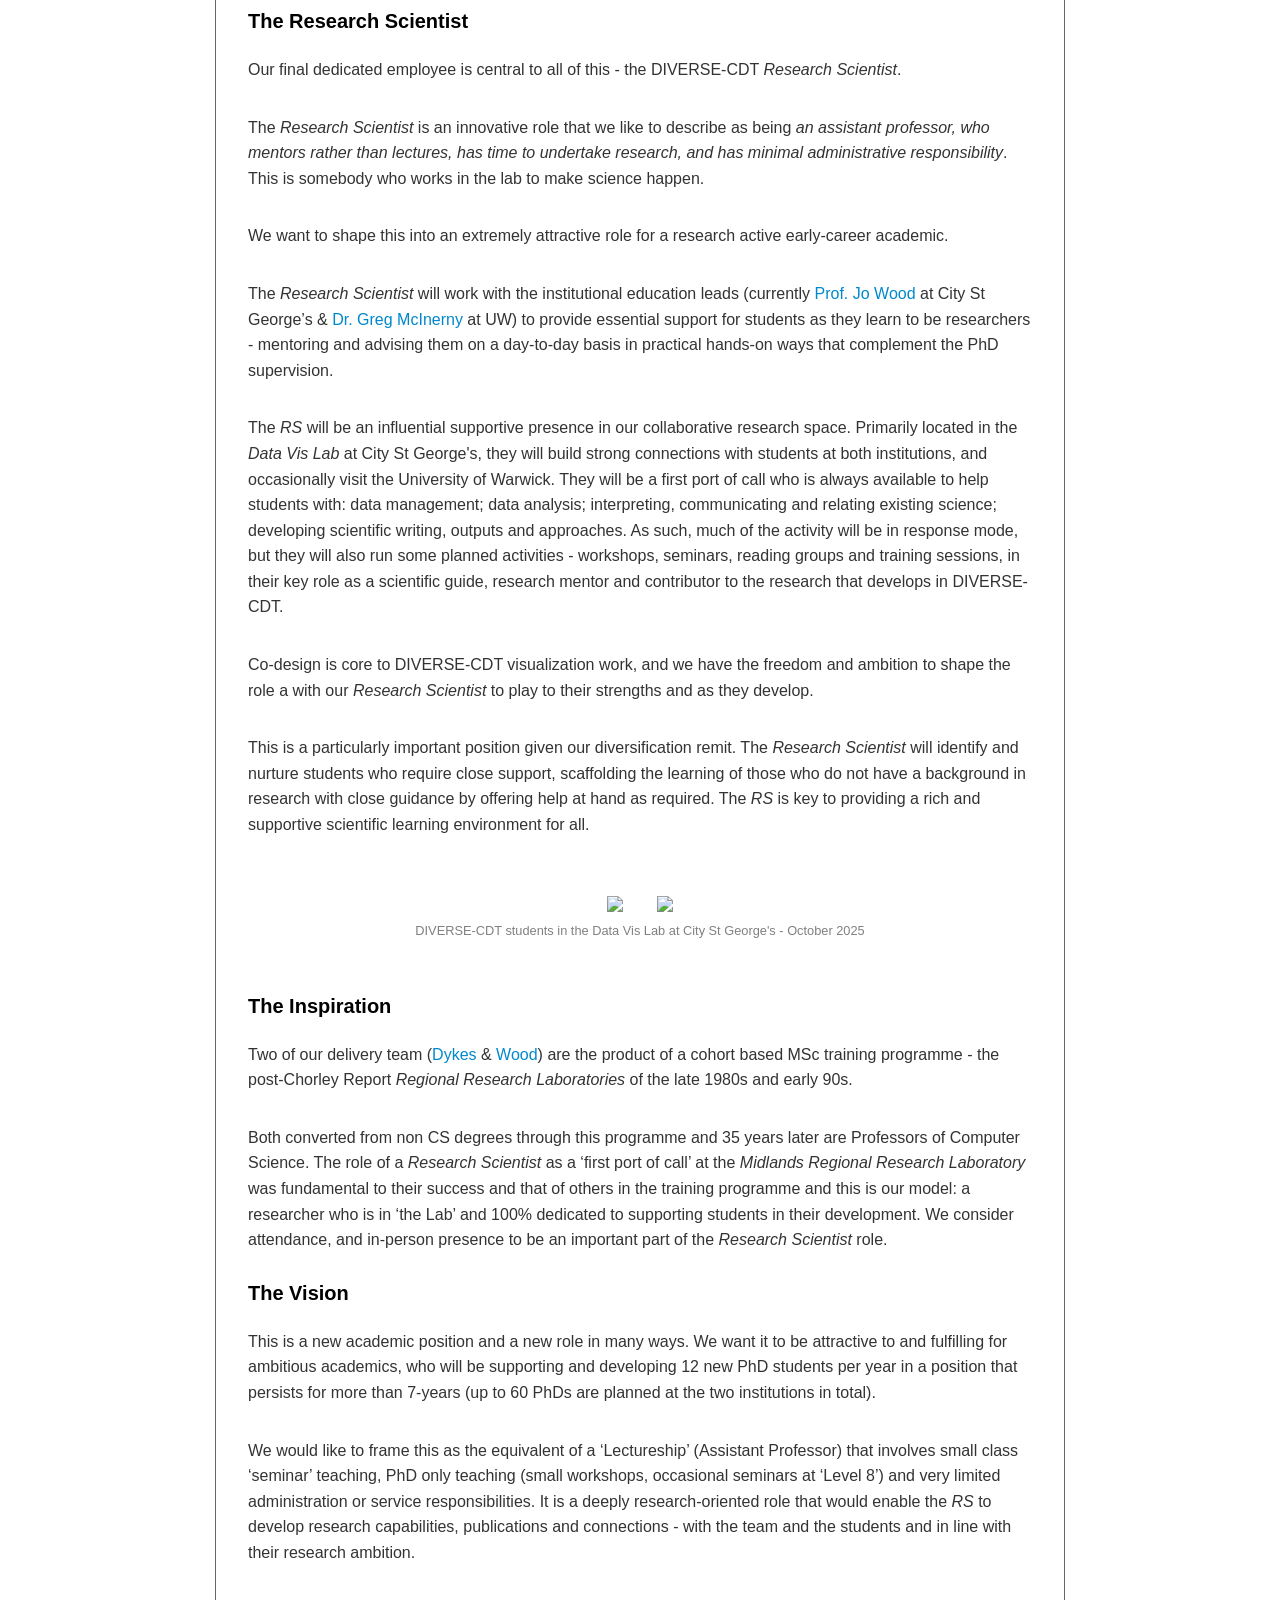
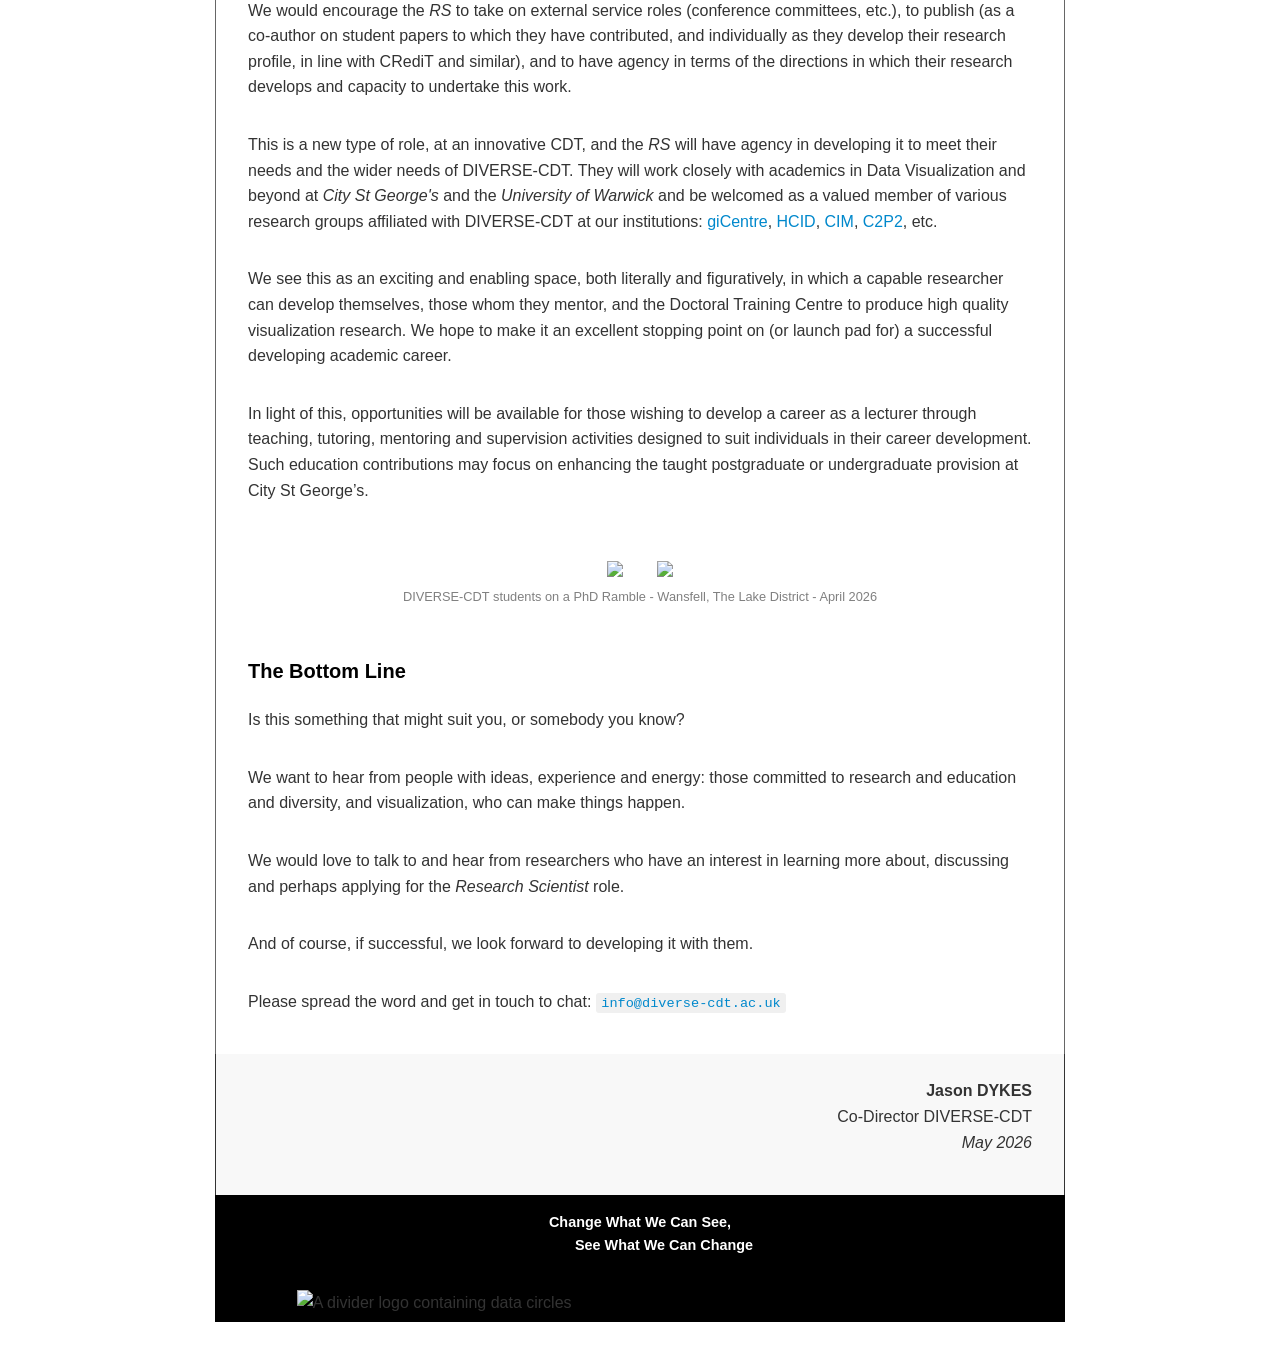
==== commit 36c064b5: "updates RS page" ====
--- a/docs/researchScientist/index.html
+++ b/docs/researchScientist/index.html
@@ -285,8 +285,8 @@
 <span style="font-size:140%;display:block;padding:1rem 0rem 1rem 0rem;letter-spacing: -0.25px"><span style="color:#ffffff; font-weight:normal;">RESEARCH SCIENTIST - <span style="color:#d0d0d0">context, inspiration, vision</span></span></span>
 </span>
 <span style="display:block;padding:1rem 2rem 1rem 2rem; background-color:#f8f8f8; margin:0px">
-<p><em>A few notes to offer some context on DIVERSE-CDT and the Research Scientist we seek to complete the team at our Doctoral Training Centre.</em></p>
-<p><em>The formal details are available through this official <a href="https://jobs.citystgeorges.ac.uk/en/sites/CX_1001#en/sites/CX_1001/job/100188/">Advert</a> and <a href="https://cityuni.sharepoint.com/sites/cs_recruitdirectory/Shared%20Documents/Forms/AllItems.aspx?id=%2Fsites%2Fcs%5Frecruitdirectory%2FShared%20Documents%2FJob%20Descriptions%20PDF%2FOracle%2F100188%20Research%20Scientist%20JD%2Epdf&amp;parent=%2Fsites%2Fcs%5Frecruitdirectory%2FShared%20Documents%2FJob%20Descriptions%20PDF%2FOracle&amp;p=true&amp;ct=1780913704045&amp;or=OWA%2DNT%2DMail&amp;cid=02eae1ca%2D5da9%2Df76c%2Dd323%2D90ba1fbd2e42&amp;ga=1&amp;LOF=1">Application Pack</a>.</em></p>
+<p><em>A few notes to offer some context on DIVERSE-CDT and the Research Scientist we seek to complete the team at our Doctoral Training Centre.</em><br>
+<em>The formal details are available through this official <a href="https://jobs.citystgeorges.ac.uk/en/sites/CX_1001#en/sites/CX_1001/job/100188/">Advert</a> and <a href="https://cityuni.sharepoint.com/sites/cs_recruitdirectory/Shared%20Documents/Forms/AllItems.aspx?id=%2Fsites%2Fcs%5Frecruitdirectory%2FShared%20Documents%2FJob%20Descriptions%20PDF%2FOracle%2F100188%20Research%20Scientist%20JD%2Epdf&amp;parent=%2Fsites%2Fcs%5Frecruitdirectory%2FShared%20Documents%2FJob%20Descriptions%20PDF%2FOracle&amp;p=true&amp;ct=1780913704045&amp;or=OWA%2DNT%2DMail&amp;cid=02eae1ca%2D5da9%2Df76c%2Dd323%2D90ba1fbd2e42&amp;ga=1&amp;LOF=1">Application Pack</a>.</em></p>
 </span>
 <!-- ## DIVERSE-CDT - Research Scientist Role -->
 <span style="display:block;padding:1rem 2rem 1rem 2rem">
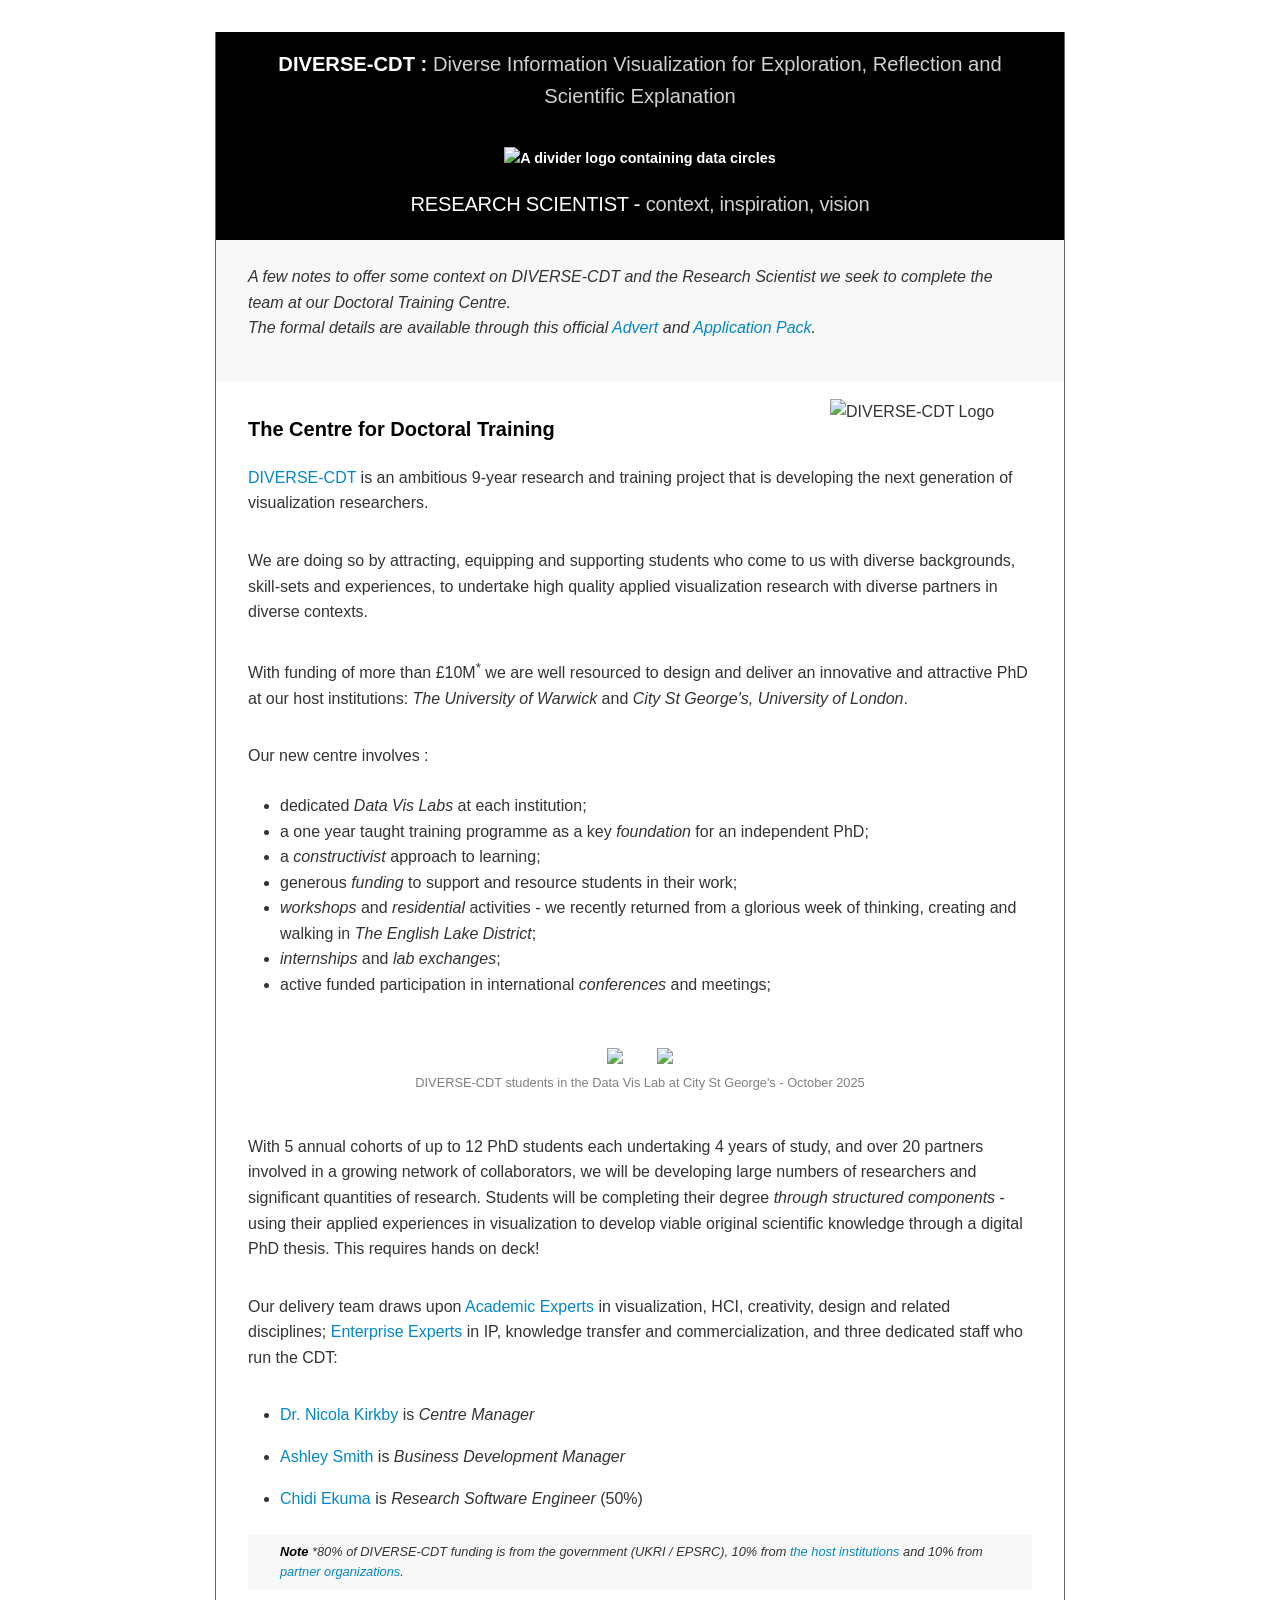
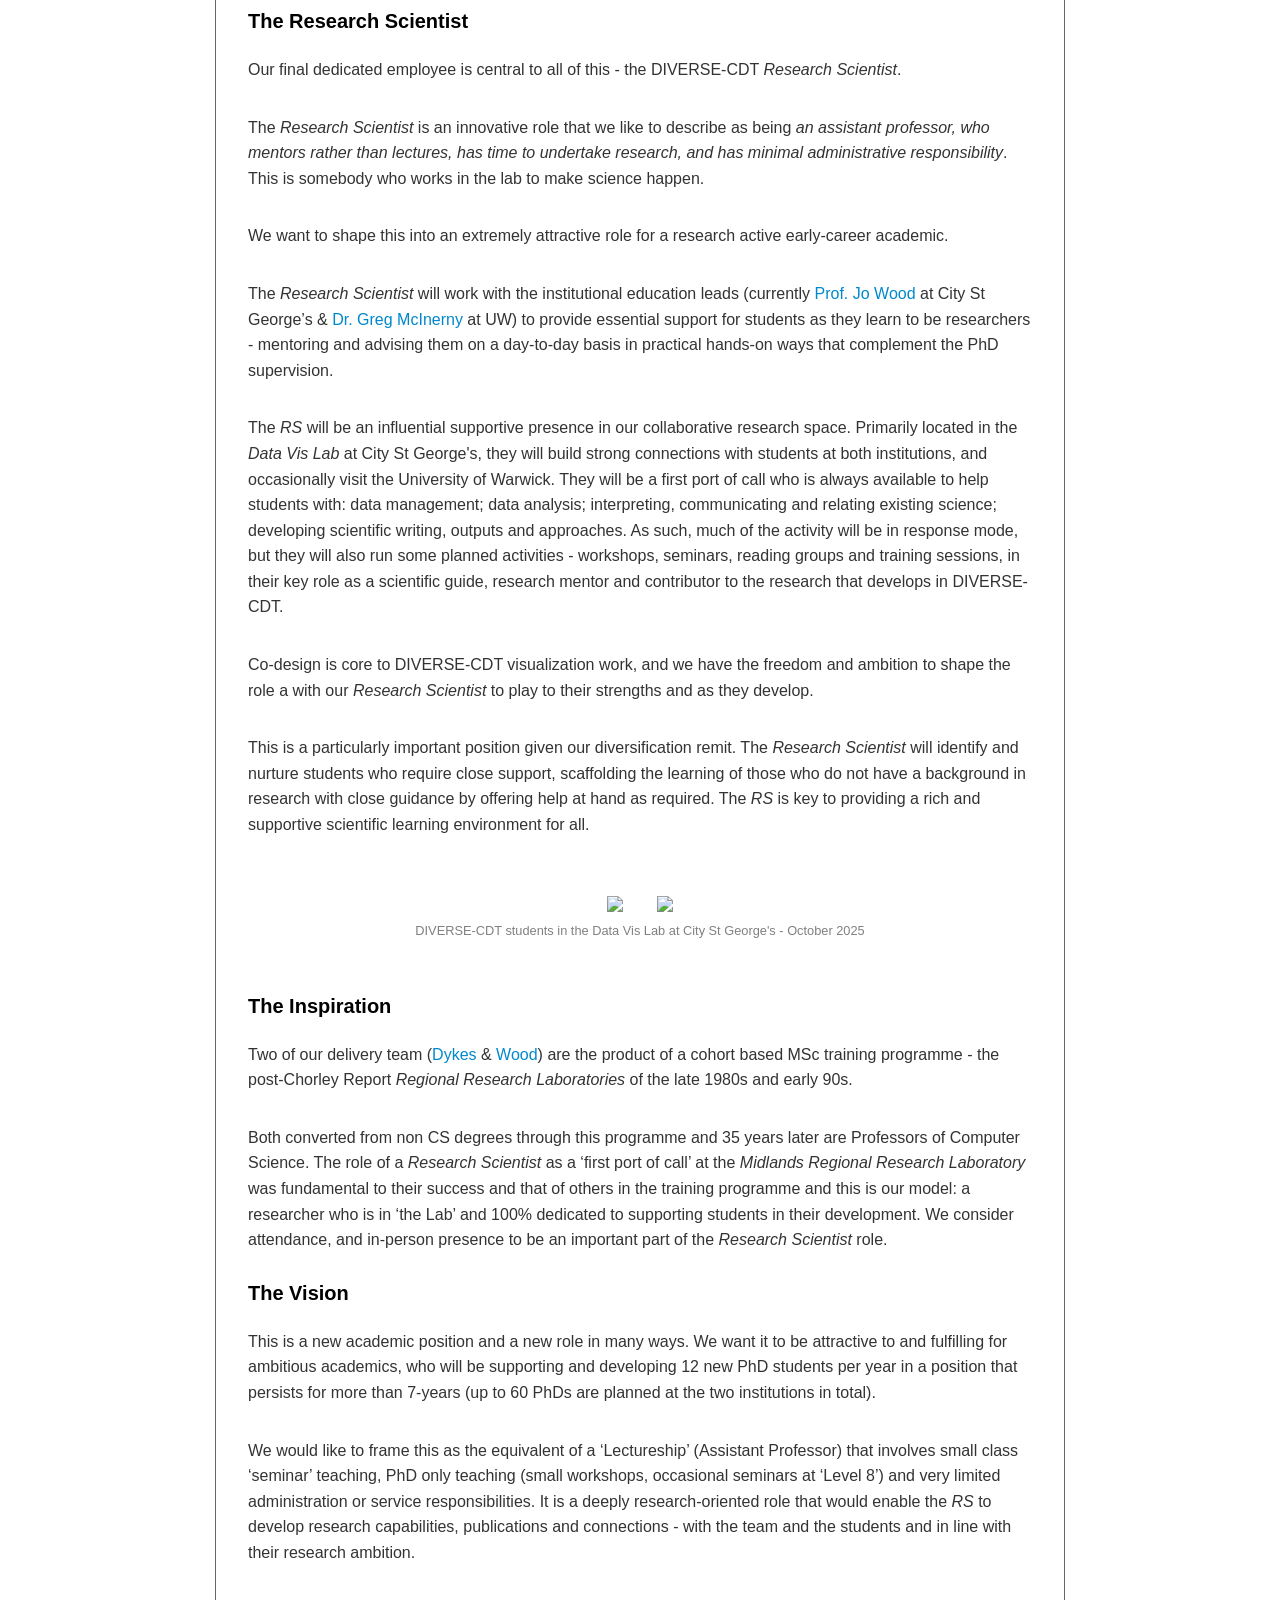
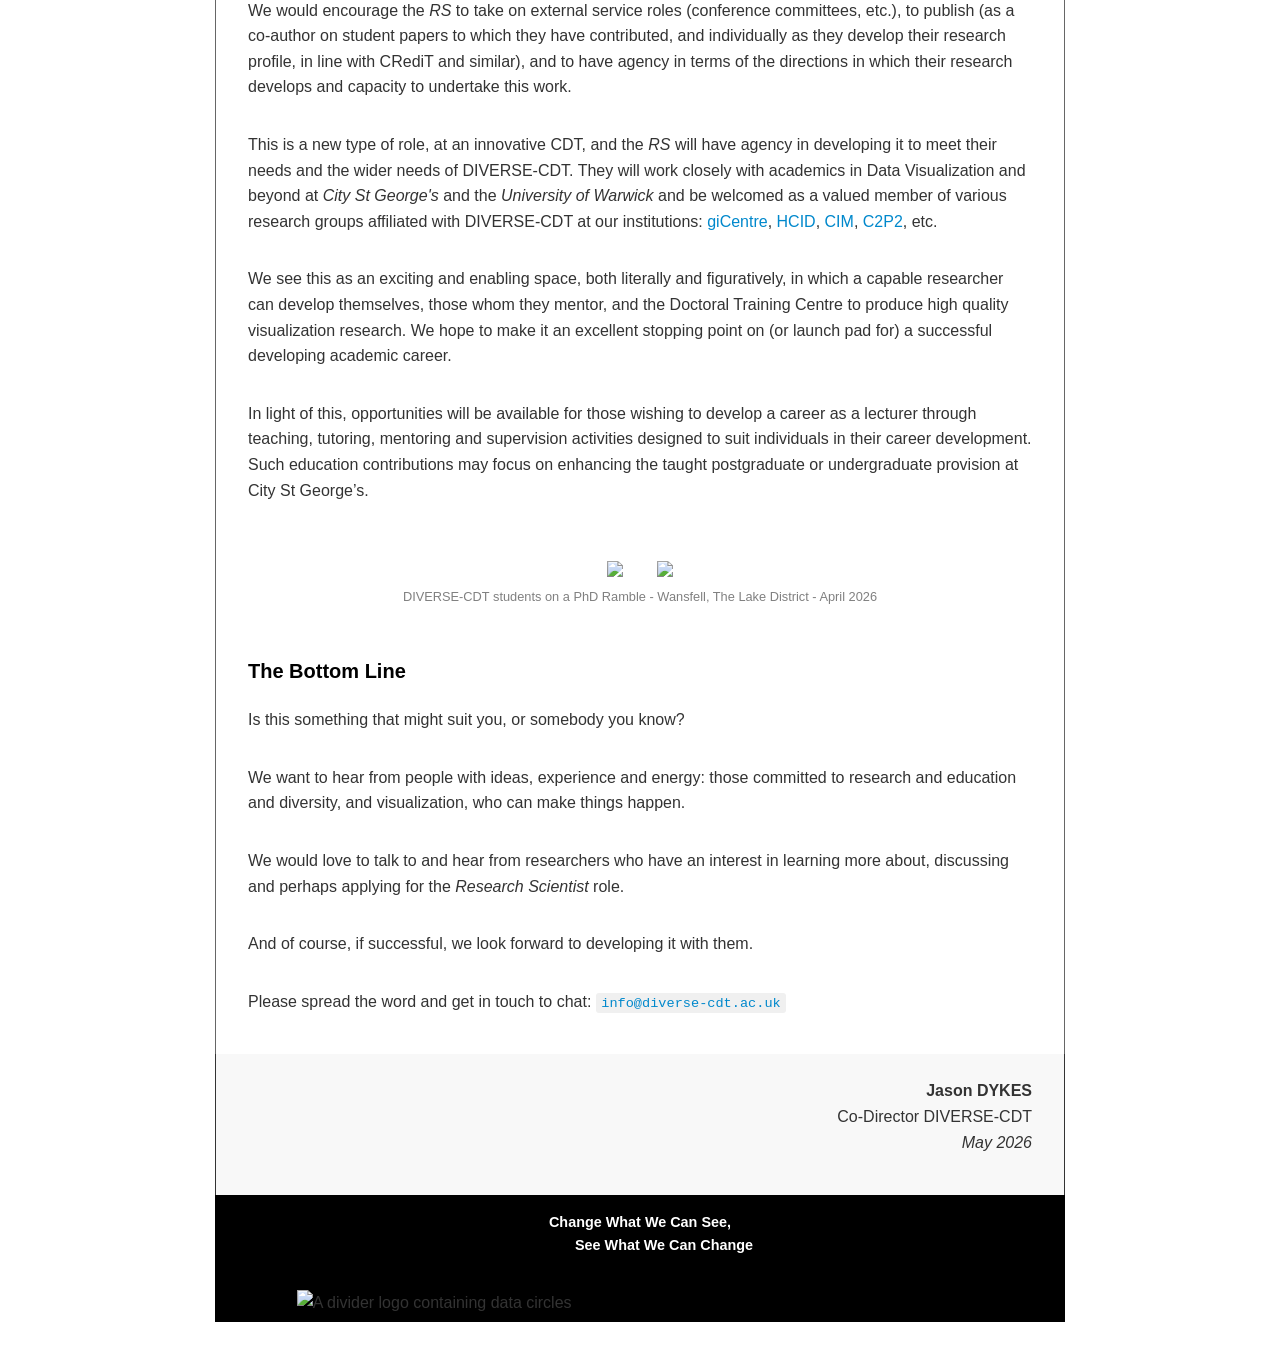
==== commit 9850d5df: "adds logo" ====
--- a/docs/researchScientist/index.html
+++ b/docs/researchScientist/index.html
@@ -290,6 +290,7 @@
 </span>
 <!-- ## DIVERSE-CDT - Research Scientist Role -->
 <span style="display:block;padding:1rem 2rem 1rem 2rem">
+<img alt="DIVERSE-CDT Logo" src="https://jsndyks.github.io/diverse-cdt/researchScientist/img/diverseCDT.logo.blue.png" width="200" style="display: block; margin-left: auto; float:right">
 <h4>The Centre for Doctoral Training</h4>
 <p><a href="https://diverse-cdt.ac.uk/">DIVERSE-CDT</a> is an ambitious 9-year research and training project that is developing the next generation of visualization researchers.</p>
 <p>We are doing so by attracting, equipping and supporting students who come to us with diverse backgrounds, skill-sets and experiences, to undertake high quality applied visualization research with diverse partners in diverse contexts.</p>
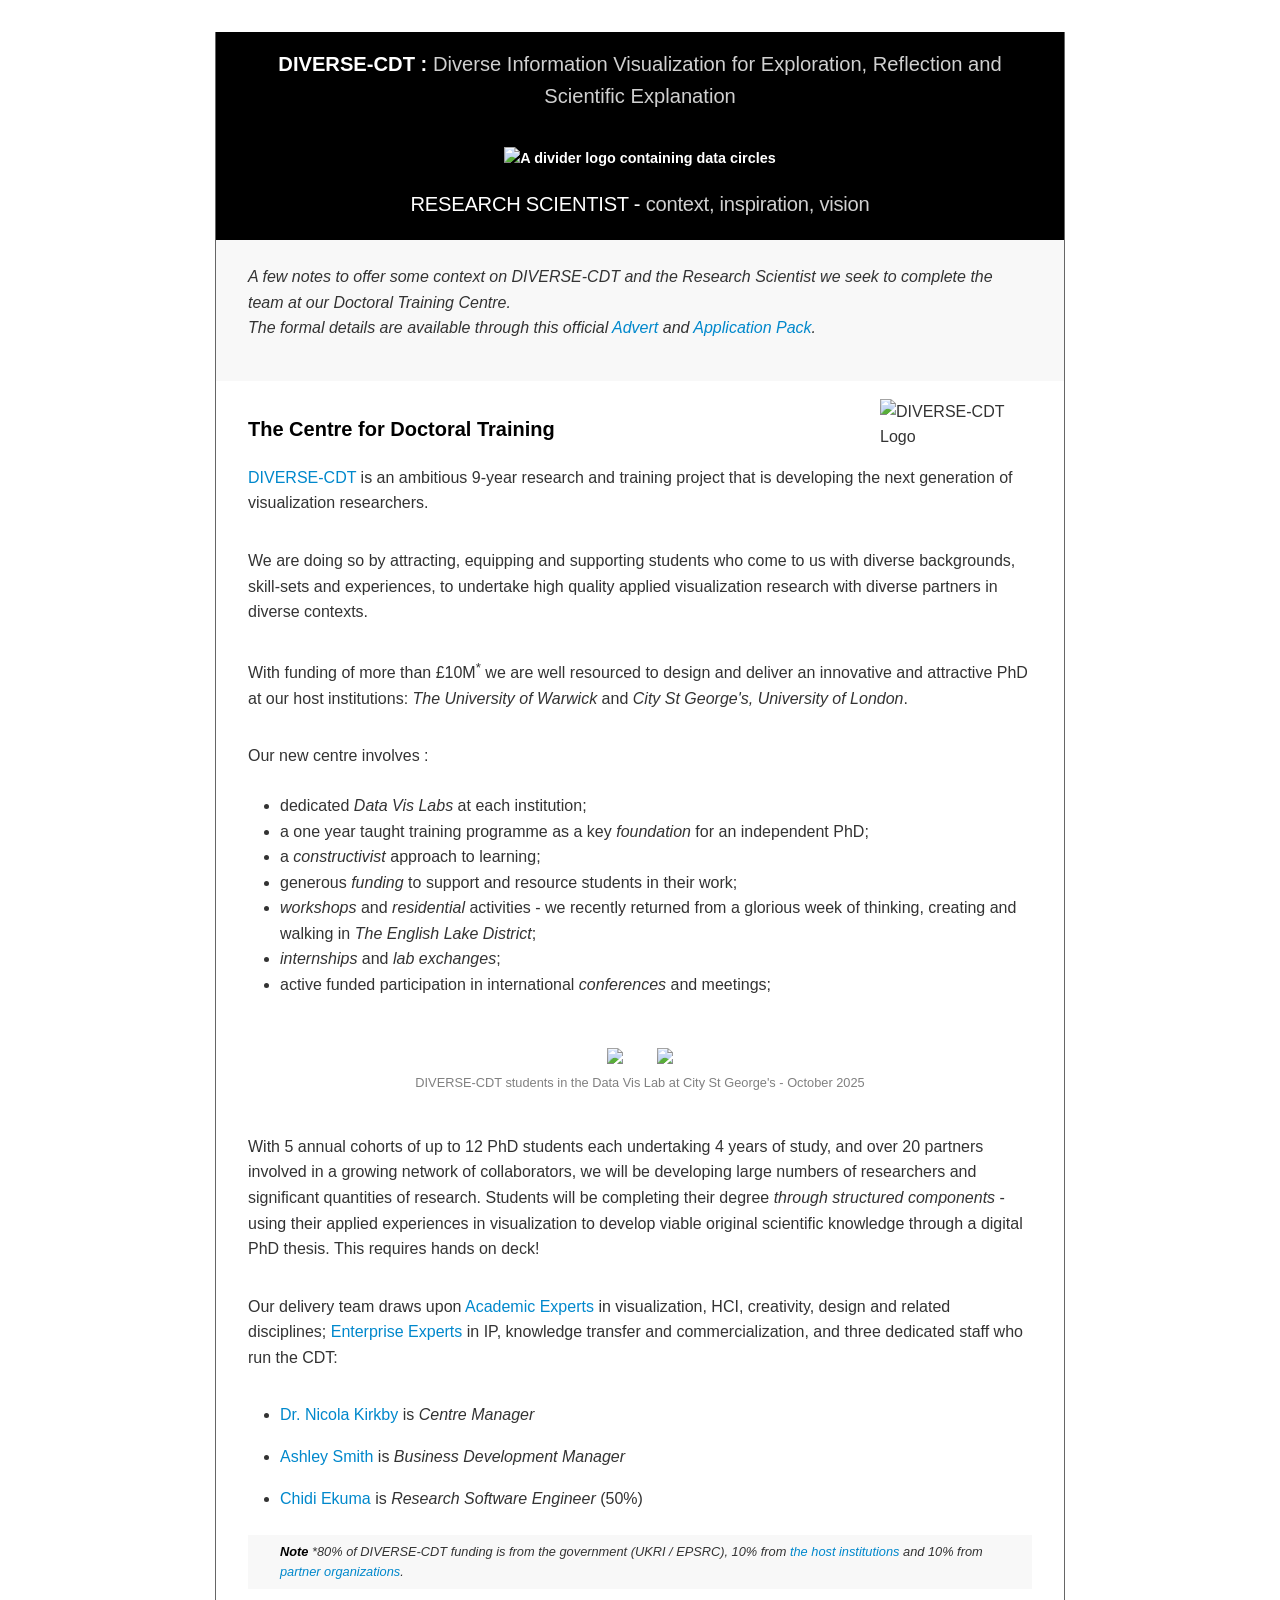
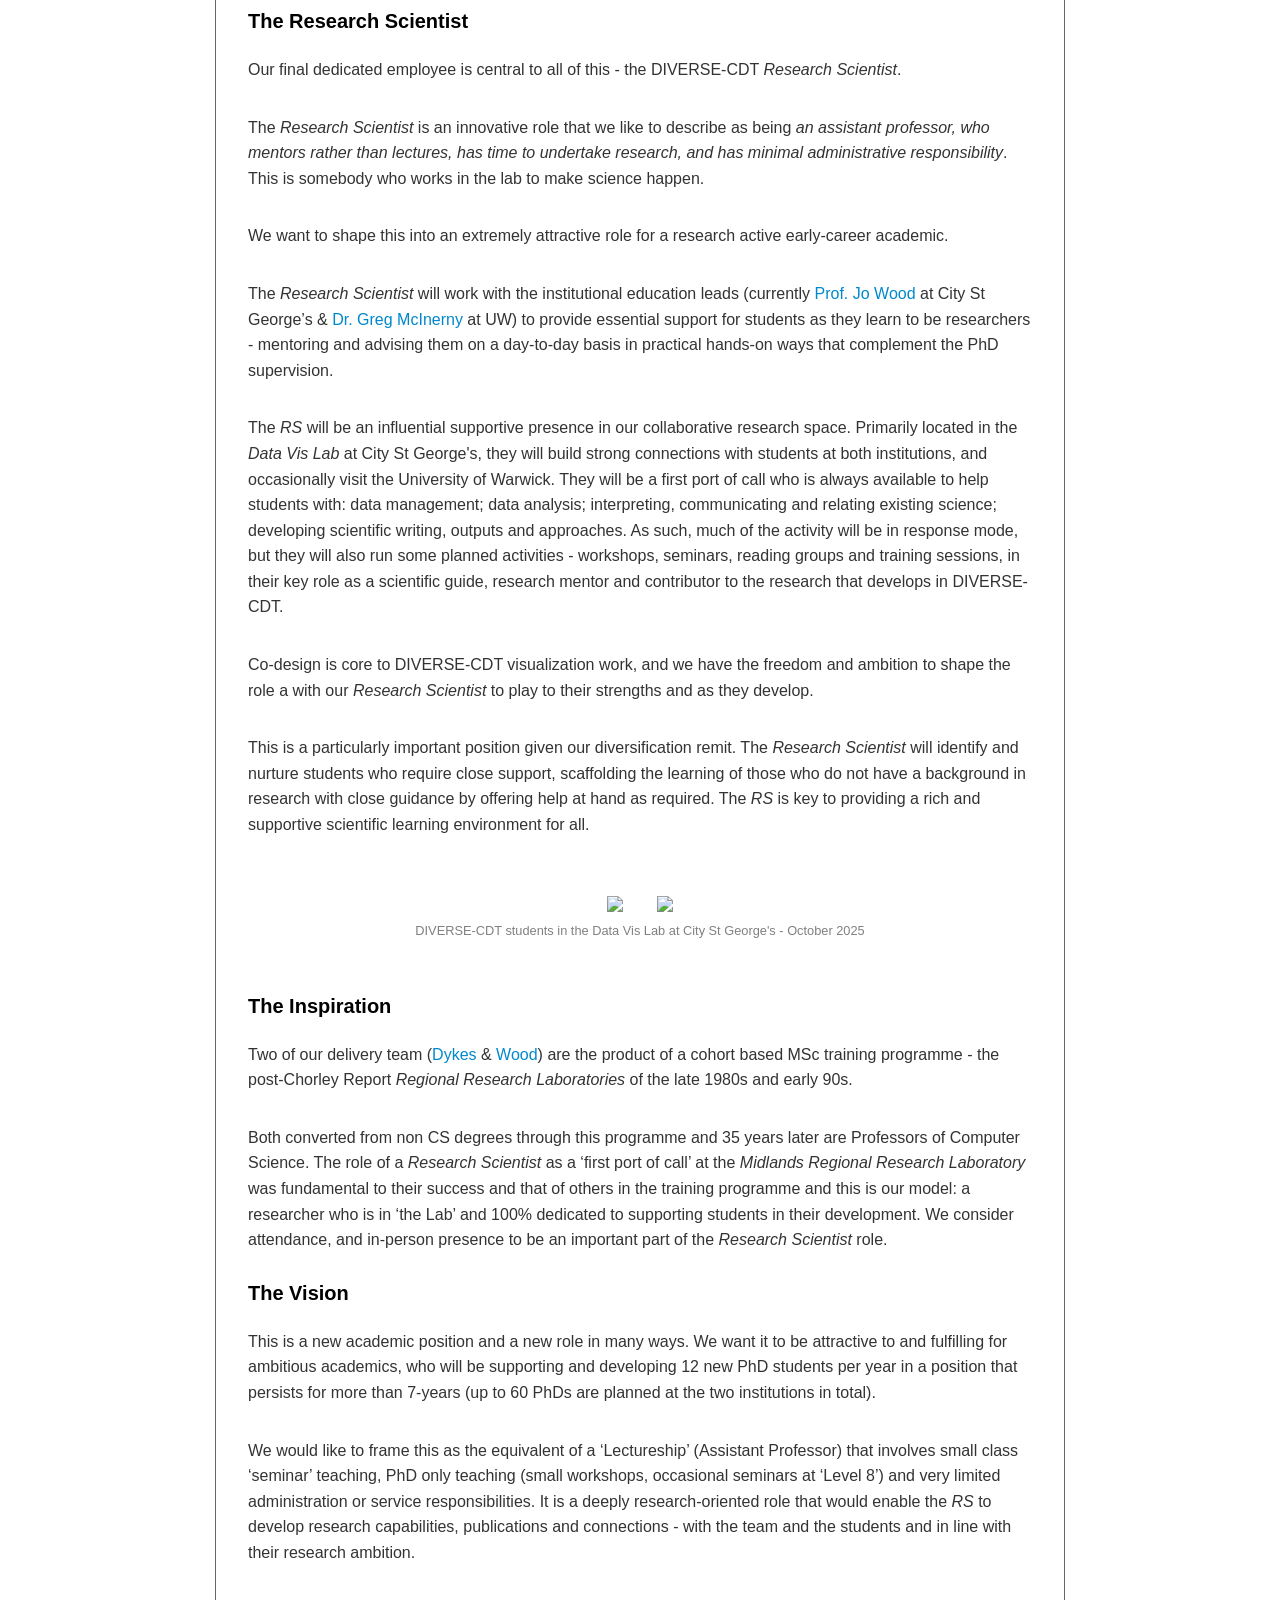
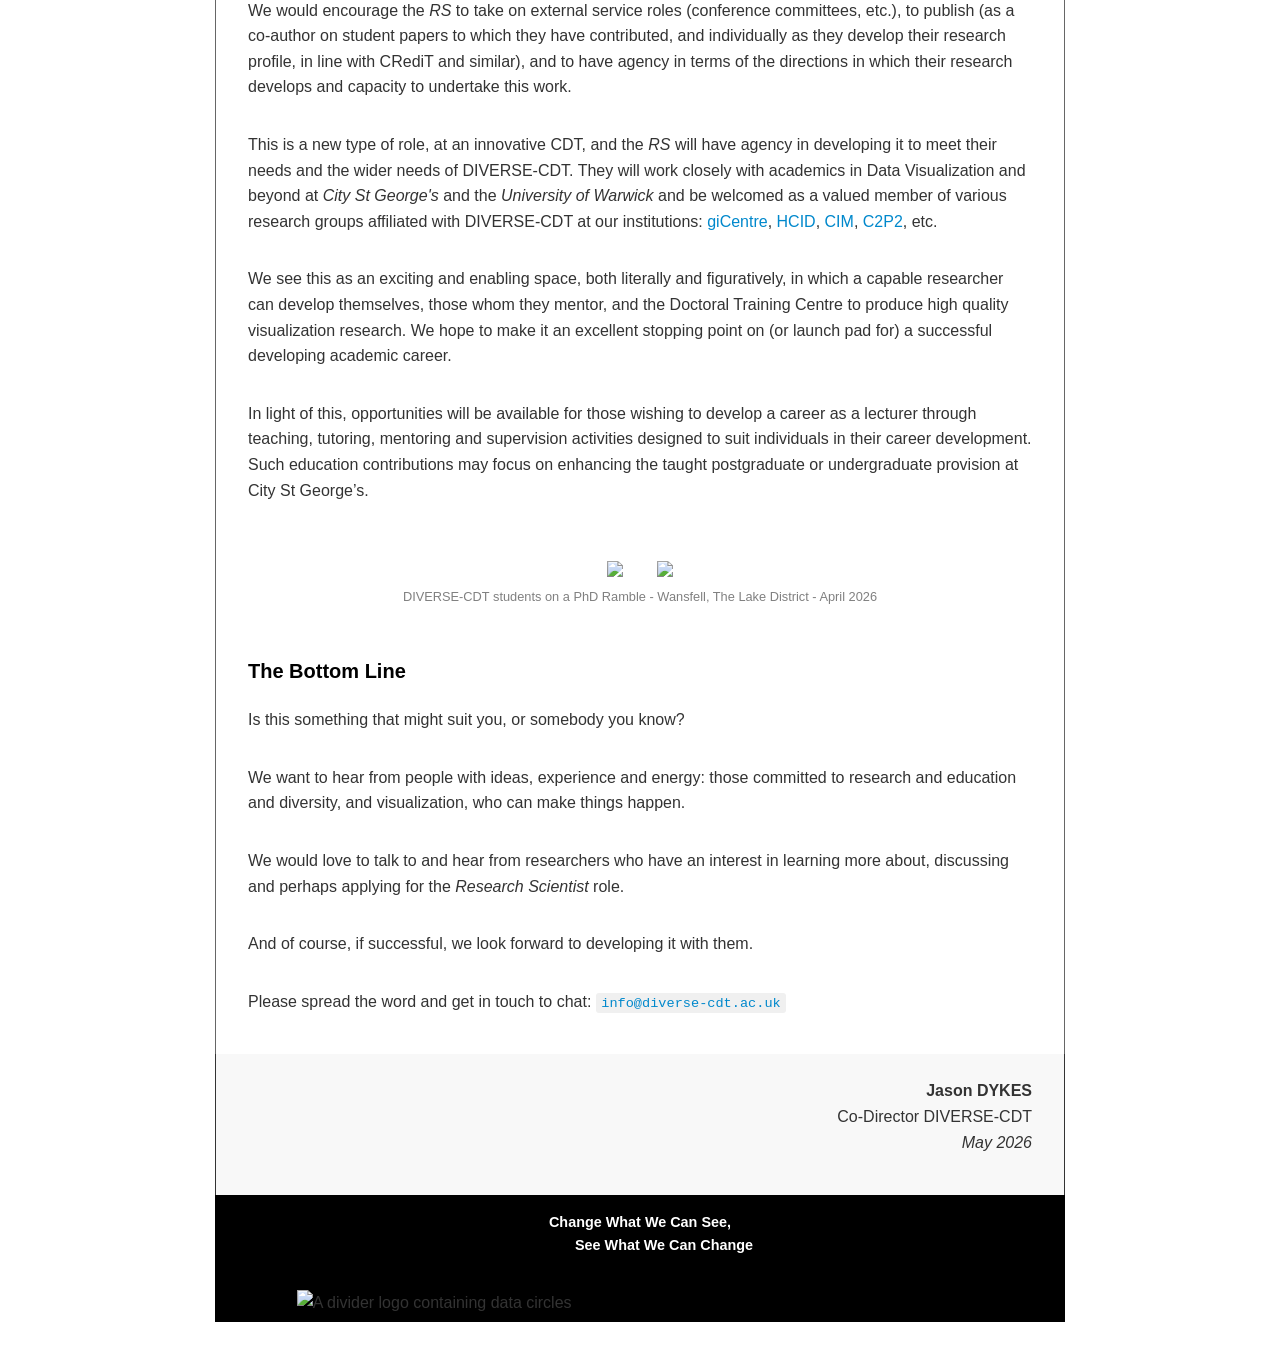
==== commit d18b84c3: "adds html" ====
--- a/docs/researchScientist/index.html
+++ b/docs/researchScientist/index.html
@@ -290,7 +290,7 @@
 </span>
 <!-- ## DIVERSE-CDT - Research Scientist Role -->
 <span style="display:block;padding:1rem 2rem 1rem 2rem">
-<img alt="DIVERSE-CDT Logo" src="https://jsndyks.github.io/diverse-cdt/researchScientist/img/diverseCDT.logo.blue.png" width="200" style="display: block; margin-left: auto; float:right">
+<img alt="DIVERSE-CDT Logo" src="https://jsndyks.github.io/diverse-cdt/researchScientist/img/diverseCDT.logo.blue.png" width="150" style="display: block; margin-left: auto; float:right">
 <h4>The Centre for Doctoral Training</h4>
 <p><a href="https://diverse-cdt.ac.uk/">DIVERSE-CDT</a> is an ambitious 9-year research and training project that is developing the next generation of visualization researchers.</p>
 <p>We are doing so by attracting, equipping and supporting students who come to us with diverse backgrounds, skill-sets and experiences, to undertake high quality applied visualization research with diverse partners in diverse contexts.</p>
